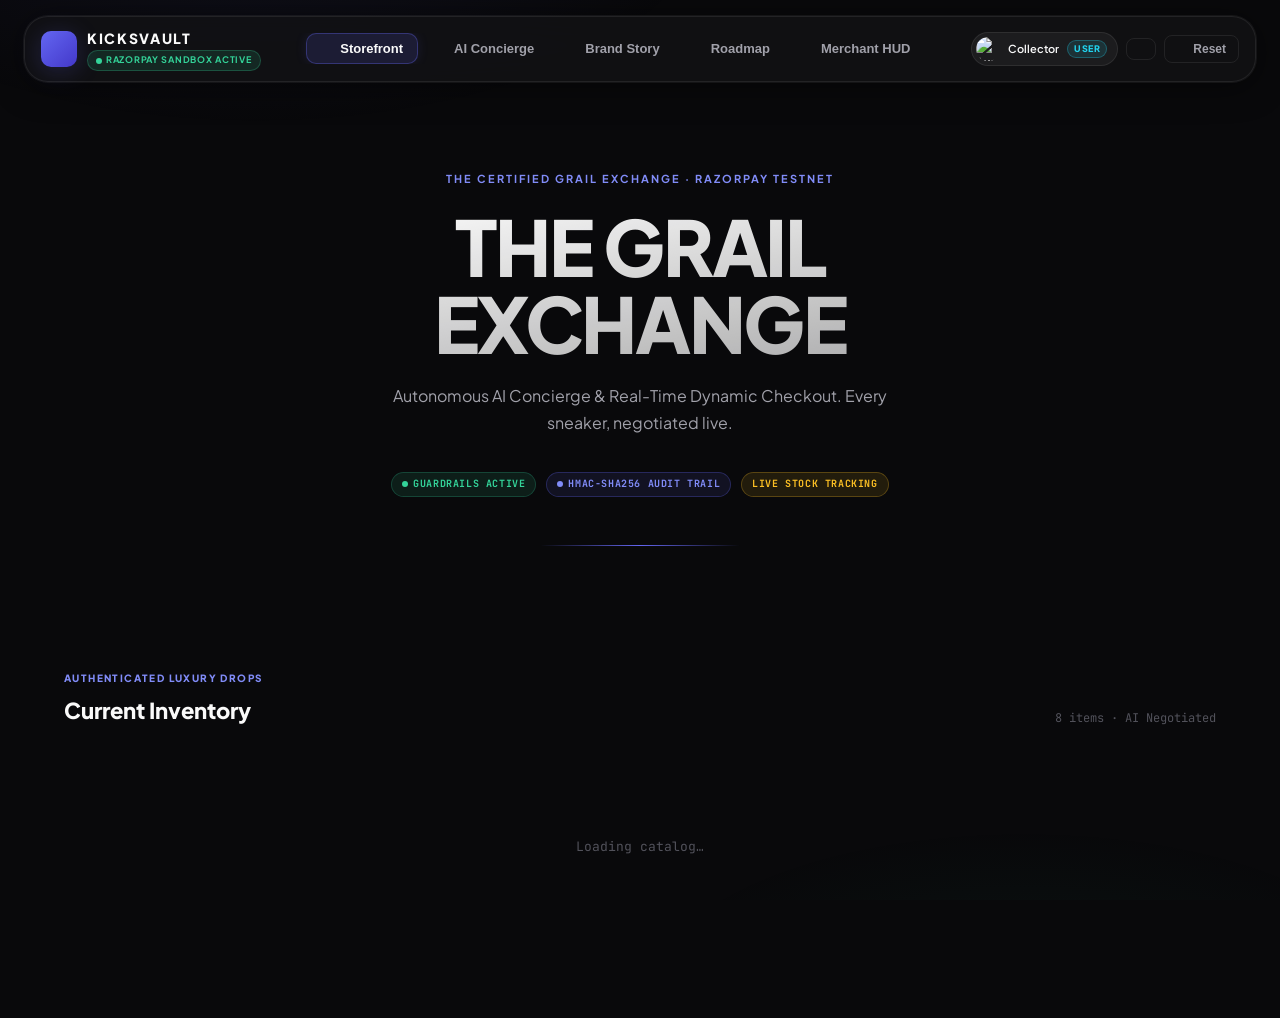
==== static/index.html @ 15c4f82e "feat: add secure pre-checkout phone entry and post-payment verified receipt screen" ====
<!DOCTYPE html>
<html lang="en">
<head>
  <meta charset="UTF-8"/>
  <meta name="viewport" content="width=device-width, initial-scale=1.0"/>
  <title>KicksVault India — AI Agentic Commerce · Razorpay Buildathon</title>
  <meta name="description" content="KicksVault India: Luxury sneaker exchange powered by autonomous AI negotiation and Razorpay payment rails."/>
  <link rel="stylesheet" href="/static/style.css"/>
  <script src="https://cdn.tailwindcss.com"></script>
  <script>
    tailwind.config = {
      theme: { extend: { fontFamily: { sans: ['Plus Jakarta Sans', 'sans-serif'], mono: ['JetBrains Mono', 'monospace'] } } }
    }
  </script>
  <script src="https://accounts.google.com/gsi/client" async defer></script>
  <script src="https://unpkg.com/lucide@latest/dist/umd/lucide.js"></script>
</head>
<body>

<!-- ============================================================
     AUTHENTICATION MODAL / RBAC ROLE SELECTOR
     ============================================================ -->
<div id="auth-modal" class="auth-overlay" style="display:none">
  <div class="auth-card">
    <div style="width:48px;height:48px;border-radius:14px;background:linear-gradient(135deg,var(--indigo),var(--indigo-dim));display:flex;align-items:center;justify-content:center;margin:0 auto 16px;box-shadow:var(--shadow-indigo)">
      <i data-lucide="shield-check" style="width:24px;height:24px;color:#fff"></i>
    </div>
    <h2 style="font-size:20px;font-weight:800;letter-spacing:-0.02em;margin-bottom:6px">Access KicksVault India</h2>
    <p style="font-size:13px;color:var(--text-secondary);line-height:1.5;margin-bottom:24px">Sign in with your Google account or select a 1-click sandbox role to test autonomous commerce.</p>

    <!-- Google Login Button Mock/Container -->
    <div style="margin-bottom:20px">
      <button id="btn-google-signin" class="google-btn">
        <svg width="18" height="18" viewBox="0 0 24 24">
          <path fill="#4285F4" d="M22.56 12.25c0-.78-.07-1.53-.2-2.25H12v4.26h5.92c-.26 1.37-1.04 2.53-2.21 3.31v2.77h3.57c2.08-1.92 3.28-4.74 3.28-8.09z"/>
          <path fill="#34A853" d="M12 23c2.97 0 5.46-.98 7.28-2.66l-3.57-2.77c-.98.66-2.23 1.06-3.71 1.06-2.86 0-5.29-1.93-6.16-4.53H2.18v2.84C3.99 20.53 7.7 23 12 23z"/>
          <path fill="#FBBC05" d="M5.84 14.09c-.22-.66-.35-1.36-.35-2.09s.13-1.43.35-2.09V7.06H2.18C1.43 8.55 1 10.22 1 12s.43 3.45 1.18 4.94l2.85-2.22.81-.63z"/>
          <path fill="#EA4335" d="M12 5.38c1.62 0 3.06.56 4.21 1.64l3.15-3.15C17.45 2.09 14.97 1 12 1 7.7 1 3.99 3.47 2.18 7.06l3.66 2.84c.87-2.6 3.3-4.52 6.16-4.52z"/>
        </svg>
        Continue with Google (One-Tap)
      </button>
    </div>

    <div style="display:flex;align-items:center;gap:10px;margin-bottom:20px">
      <div style="flex:1;height:1px;background:var(--border)"></div>
      <span style="font-size:11px;color:var(--text-muted);font-family:var(--font-mono)">OR 1-CLICK DEMO LOGIN</span>
      <div style="flex:1;height:1px;background:var(--border)"></div>
    </div>

    <!-- 1-Click Role Logins -->
    <div style="display:flex;flex-direction:column;gap:10px;margin-bottom:20px">
      <div class="auth-role-card" id="btn-login-customer">
        <div style="width:36px;height:36px;border-radius:10px;background:rgba(34,211,238,0.12);color:var(--cyan);display:flex;align-items:center;justify-content:center;flex-shrink:0">
          <i data-lucide="user" style="width:18px;height:18px"></i>
        </div>
        <div style="flex:1">
          <div style="font-size:13px;font-weight:700;color:var(--text-primary)">Verified Collector (Customer)</div>
          <div style="font-size:11px;color:var(--text-secondary)">Access Storefront, AI Concierge, and Live Checkout</div>
        </div>
        <span class="role-badge-user">USER</span>
      </div>

      <div class="auth-role-card" id="btn-login-admin">
        <div style="width:36px;height:36px;border-radius:10px;background:rgba(251,191,36,0.12);color:var(--amber);display:flex;align-items:center;justify-content:center;flex-shrink:0">
          <i data-lucide="shield" style="width:18px;height:18px"></i>
        </div>
        <div style="flex:1">
          <div style="font-size:13px;font-weight:700;color:var(--text-primary)">Merchant Admin</div>
          <div style="font-size:11px;color:var(--text-secondary)">Unlock Merchant HUD, Stock Controller & Simulation Deck</div>
        </div>
        <span class="role-badge-admin">ADMIN</span>
      </div>
    </div>

    <button id="btn-close-auth" class="btn-ghost" style="width:100%;justify-content:center;font-size:11px">
      Continue as Guest
    </button>
  </div>
</div>

<!-- ============================================================
     FLOATING GLOBAL NAVIGATION
     ============================================================ -->
<nav id="global-nav">

  <!-- Brand -->
  <div class="nav-brand">
    <div class="brand-icon">
      <i data-lucide="zap" style="width:18px;height:18px;color:#fff"></i>
    </div>
    <div>
      <div class="brand-name">KicksVault</div>
      <div class="razorpay-badge">
        <span class="pulse"></span>
        Razorpay Sandbox Active
      </div>
    </div>
  </div>

  <!-- Nav tabs -->
  <div class="nav-tabs">
    <button class="nav-btn active" data-target="page-storefront" id="tab-storefront">
      <i data-lucide="shopping-bag" style="width:13px;height:13px"></i>
      <span>Storefront</span>
    </button>
    <button class="nav-btn" data-target="page-chat" id="tab-chat">
      <i data-lucide="message-circle" style="width:13px;height:13px"></i>
      <span>AI Concierge</span>
    </button>
    <button class="nav-btn" data-target="page-story" id="tab-story">
      <i data-lucide="book-open" style="width:13px;height:13px"></i>
      <span>Brand Story</span>
    </button>
    <button class="nav-btn" data-target="page-roadmap" id="tab-roadmap">
      <i data-lucide="rocket" style="width:13px;height:13px"></i>
      <span>Roadmap</span>
    </button>
    <button class="nav-btn" data-target="page-merchant" id="tab-merchant">
      <i data-lucide="cpu" style="width:13px;height:13px"></i>
      <span>Merchant HUD</span>
      <span id="tab-merchant-lock" style="display:none;font-size:9px;color:var(--text-muted)">🔒</span>
    </button>
  </div>

  <!-- Right: User Profile & Controls -->
  <div class="nav-right" style="display:flex;align-items:center;gap:8px">
    <!-- User Profile Pill -->
    <div id="user-profile-pill" class="user-profile-pill" style="cursor:pointer" title="Click to switch account/role">
      <img id="user-avatar" src="https://images.unsplash.com/photo-1535713875002-d1d0cf377fde?auto=format&fit=crop&w=200&q=80" alt="Avatar"/>
      <span id="user-display-name">Collector</span>
      <span id="user-role-badge" class="role-badge-user">USER</span>
    </div>

    <button class="btn-ghost btn-sm" id="btn-auth-trigger" style="padding:4px 8px;font-size:11px" title="Switch Account">
      <i data-lucide="log-in" style="width:12px;height:12px"></i>
    </button>

    <button class="btn-reset" id="btn-reset">
      <i data-lucide="refresh-cw" style="width:11px;height:11px"></i>
      Reset
    </button>
  </div>

</nav>


<!-- ============================================================
     PAGE 1 — STOREFRONT
     ============================================================ -->
<section id="page-storefront" class="page active">

  <!-- Hero -->
  <div class="hero">
    <div style="max-width:700px;margin:0 auto">
      <span class="hero-eyebrow">The Certified Grail Exchange · Razorpay Testnet</span>
      <h1 class="hero-title">THE GRAIL<br>EXCHANGE</h1>
      <p class="hero-subtitle">Autonomous AI Concierge & Real-Time Dynamic Checkout. Every sneaker, negotiated live.</p>
      <div style="display:flex;flex-wrap:wrap;gap:10px;justify-content:center;margin-bottom:48px">
        <span class="pill pill-emerald"><span class="pulse"></span> Guardrails Active</span>
        <span class="pill pill-indigo"><span class="pulse"></span> HMAC-SHA256 Audit Trail</span>
        <span class="pill pill-amber">Live Stock Tracking</span>
      </div>
      <div class="hero-gradient-line"></div>
    </div>
  </div>

  <!-- Product Grid -->
  <div style="max-width:1200px;margin:0 auto;padding:0 24px 80px">
    <div style="display:flex;align-items:flex-end;justify-content:space-between;margin-bottom:28px;gap:16px">
      <div>
        <span class="section-label">Authenticated Luxury Drops</span>
        <h2 class="section-title">Current Inventory</h2>
      </div>
      <span style="font-family:var(--font-mono);font-size:12px;color:var(--text-muted)">8 items · AI Negotiated</span>
    </div>
    <div id="product-grid" class="product-grid">
      <!-- Populated by JS -->
      <div style="grid-column:1/-1;text-align:center;padding:80px;color:var(--text-muted);font-family:var(--font-mono);font-size:13px">
        Loading catalog…
      </div>
    </div>
  </div>

</section>


<!-- ============================================================
     PAGE 2 — AI CONCIERGE CHAT
     ============================================================ -->
<section id="page-chat" class="page">
  <div class="chat-layout">

    <!-- Main -->
    <div class="chat-main">

      <!-- Header -->
      <div class="glass chat-header">
        <div class="agent-avatar">
          <i data-lucide="bot" style="width:20px;height:20px"></i>
        </div>
        <div style="flex:1;min-width:0">
          <div style="font-size:14px;font-weight:700">KicksVault AI Concierge</div>
          <div style="font-size:11px;color:var(--emerald);display:flex;align-items:center;gap:5px;margin-top:2px">
            <span class="pulse" style="background:var(--emerald)"></span>
            Online · 3-Stage Negotiation Engine · Pydantic Guardrails
          </div>
        </div>
        <div class="stage-badge" id="stage-badge">Stage: Idle</div>
      </div>

      <!-- Delivery Destination Selector / Geolocation bar -->
      <div class="delivery-location-bar glass" style="margin-bottom:10px;padding:8px 14px;border-radius:10px;display:flex;align-items:center;justify-content:space-between;gap:10px;font-size:12px;border:1px solid rgba(255,255,255,0.08)">
        <div style="display:flex;align-items:center;gap:8px;min-width:0">
          <i data-lucide="map-pin" style="width:14px;height:14px;color:var(--indigo-bright);flex-shrink:0"></i>
          <span style="color:var(--text-muted);font-size:11px">Dispatch Destination:</span>
          <span id="delivery-location-display" style="font-weight:600;color:var(--text-primary);white-space:nowrap;overflow:hidden;text-overflow:ellipsis">India (Standard Courier)</span>
        </div>
        <div style="display:flex;align-items:center;gap:6px;flex-shrink:0">
          <button id="btn-detect-location" class="btn btn-secondary btn-sm" style="padding:4px 10px;font-size:11px;display:flex;align-items:center;gap:4px">
            <i data-lucide="crosshair" style="width:12px;height:12px"></i>
            Detect My Location
          </button>
          <button id="btn-manual-location" class="btn btn-ghost btn-sm" style="padding:4px 8px;font-size:11px">
            Set City
          </button>
        </div>
      </div>

      <!-- Guardrail alert -->
      <div id="guardrail-alert" class="guardrail-alert" style="display:none;margin-bottom:10px">
        <i data-lucide="shield" style="width:14px;height:14px;flex-shrink:0"></i>
        <span id="guardrail-msg">Margin guardrail enforced.</span>
      </div>

      <!-- Messages -->
      <div id="chat-messages" style="flex:1;overflow-y:auto;display:flex;flex-direction:column;gap:10px;padding:4px 2px;margin-bottom:12px">
        <div class="msg-wrap-agent">
          <div class="agent-avatar" style="width:30px;height:30px;border-radius:8px;flex-shrink:0">
            <i data-lucide="bot" style="width:14px;height:14px"></i>
          </div>
          <div class="chat-bubble bubble-agent">
            <strong style="color:var(--indigo-bright)">KicksVault AI</strong>
            <p style="margin-top:4px">Welcome to <strong>KicksVault India</strong> — the certified luxury sneaker exchange.<br><br>I'm your autonomous AI concierge. Inquire about any deadstock sneaker in our vault, negotiate your best price, or share your city for express armored delivery routing.</p>
          </div>
        </div>
      </div>

      <!-- Prompt chips -->
      <div class="chips-wrap">
        <button class="chip" data-prompt="Tell me about the Travis Scott Reverse Mocha PROD_005. How rare is it?">🌵 Travis Scott Reverse Mocha</button>
        <button class="chip" data-prompt="What's the best price for Chicago AJ1 delivered to Mumbai?">👟 Inquire Chicago AJ1</button>
        <button class="chip" data-prompt="Can I get a VIP collector deal on the Air Jordan 4 Military Black?">🖤 AJ4 Military Black</button>
        <button class="chip" data-prompt="Tell me about the New Balance 9060 Rain Cloud.">🌧️ New Balance 9060</button>
        <button class="chip" data-prompt="I'll buy the Yeezy Boost 350 Onyx right now for ₹18,500.">⚡ Buy Yeezy Onyx</button>
      </div>

      <!-- Input -->
      <div class="chat-input-bar">
        <i data-lucide="message-square" style="width:15px;height:15px;color:var(--text-muted);flex-shrink:0"></i>
        <input type="text" id="chat-input" class="chat-input" placeholder="Ask about a sneaker, propose a price, or say 'I'll buy for ₹X now'…" autocomplete="off"/>
        <button id="send-btn" class="send-btn">
          <i data-lucide="send" style="width:15px;height:15px"></i>
        </button>
      </div>

    </div>

    <!-- Sidebar -->
    <div class="chat-sidebar">

      <!-- Checkout card (hidden until deal) -->
      <div id="checkout-panel" style="display:none">
        <div class="checkout-card">
          <img id="checkout-img" src="" alt="Product" class="checkout-img"/>
          <div class="checkout-body">
            <div style="display:flex;align-items:center;gap:6px;margin-bottom:4px">
              <i data-lucide="check-circle" style="width:14px;height:14px;color:var(--emerald)"></i>
              <span style="font-size:12px;font-weight:700;color:var(--emerald)">Deal Confirmed</span>
            </div>
            <div style="font-size:12px;color:var(--text-secondary);margin-bottom:2px" id="checkout-product-name">—</div>
            <div class="price-display" id="checkout-price">₹—</div>
            <div id="checkout-guardrail" class="guardrail-alert" style="display:none;font-size:11px;margin-bottom:12px">
              <i data-lucide="shield" style="width:11px;height:11px"></i>
              <span>Exclusive Collector Reserve — VIP Price Locked</span>
            </div>
            <a id="checkout-link" href="#" class="pay-btn">
              <i data-lucide="zap" style="width:15px;height:15px"></i>
              Pay via Razorpay Sandbox →
            </a>
            <p style="font-size:10px;color:var(--text-muted);text-align:center;margin-top:8px;font-family:var(--font-mono)">Official Razorpay Test Gateway (UPI · Card · Netbanking)</p>
            <div class="sim-row admin-only-ui" id="sim-row-chat" style="display:none">
              <button class="sim-btn sim-success" id="sim-success-chat">✓ Simulate Capture</button>
              <button class="sim-btn sim-failure" id="sim-failure-chat">✗ Simulate Failure</button>
            </div>
          </div>
        </div>
      </div>

      <!-- Mini Telemetry (Admin Only) -->
      <div class="glass admin-only-ui" style="padding:16px;display:none">
        <div style="display:flex;align-items:center;gap:6px;margin-bottom:10px">
          <i data-lucide="activity" style="width:13px;height:13px;color:var(--indigo-bright)"></i>
          <span style="font-size:11px;font-weight:700;color:var(--text-secondary);letter-spacing:0.06em">LIVE TELEMETRY</span>
        </div>
        <div id="mini-telemetry" class="mini-terminal">
          <div class="log-info">[INIT] KicksVault Agentic Commerce v2.0</div>
          <div class="log-info">[INIT] LangGraph 3-Stage Negotiation Engine loaded</div>
          <div class="log-info">[INIT] Pydantic Guardrail Sentinel ACTIVE</div>
        </div>
      </div>

      <!-- ── Simulation Control Deck (Customer) ── -->
      <div class="glass" id="customer-sim-deck" style="padding:18px">
        <!-- Header -->
        <div style="display:flex;align-items:center;justify-content:space-between;margin-bottom:16px">
          <div style="display:flex;align-items:center;gap:8px">
            <i data-lucide="flask-conical" style="width:15px;height:15px;color:var(--amber)"></i>
            <span style="font-size:13px;font-weight:800;color:var(--text-primary);letter-spacing:0.01em">Simulation Control Deck</span>
          </div>
          <span style="font-size:9px;font-family:var(--font-mono);color:var(--text-muted);opacity:0.7">X-Dev-Token Protected</span>
        </div>

        <!-- Row 1: Order ID + Amount -->
        <div style="display:grid;grid-template-columns:1fr 1fr;gap:10px;margin-bottom:10px">
          <div>
            <label style="font-size:9px;font-weight:700;letter-spacing:0.08em;color:var(--text-muted);font-family:var(--font-mono);display:block;margin-bottom:6px">ORDER ID</label>
            <input id="cust-sim-order-id" type="text" value="order_sim_001"
              style="width:100%;background:var(--surface-2);border:1px solid var(--border);border-radius:8px;padding:8px 10px;font-size:12px;font-family:var(--font-mono);color:var(--text-primary);outline:none;box-sizing:border-box"/>
          </div>
          <div>
            <label style="font-size:9px;font-weight:700;letter-spacing:0.08em;color:var(--text-muted);font-family:var(--font-mono);display:block;margin-bottom:6px">AMOUNT (₹ INR)</label>
            <input id="cust-sim-amount" type="number" value="24999"
              style="width:100%;background:var(--surface-2);border:1px solid var(--border);border-radius:8px;padding:8px 10px;font-size:12px;font-family:var(--font-mono);color:var(--text-primary);outline:none;box-sizing:border-box"/>
          </div>
        </div>

        <!-- Row 2: Product + Customer ID -->
        <div style="display:grid;grid-template-columns:1fr 1fr;gap:10px;margin-bottom:14px">
          <div>
            <label style="font-size:9px;font-weight:700;letter-spacing:0.08em;color:var(--text-muted);font-family:var(--font-mono);display:block;margin-bottom:6px">PRODUCT</label>
            <select id="cust-sim-product"
              style="width:100%;background:var(--surface-2);border:1px solid var(--border);border-radius:8px;padding:8px 10px;font-size:12px;color:var(--text-primary);outline:none;box-sizing:border-box;appearance:none;cursor:pointer">
              <option value="PROD_001">PROD_001 — Air Jordan 1 Chicago</option>
              <option value="PROD_002">PROD_002 — Yeezy Boost 350 Onyx</option>
              <option value="PROD_003">PROD_003 — Nike Dunk Low Panda</option>
              <option value="PROD_004">PROD_004 — CreaseGuard Kit</option>
              <option value="PROD_005">PROD_005 — Travis Scott Reverse Mocha</option>
              <option value="PROD_006">PROD_006 — New Balance 9060</option>
              <option value="PROD_007">PROD_007 — AJ4 Military Black</option>
              <option value="PROD_008">PROD_008 — Acrylic Sneaker Crate</option>
            </select>
          </div>
          <div>
            <label style="font-size:9px;font-weight:700;letter-spacing:0.08em;color:var(--text-muted);font-family:var(--font-mono);display:block;margin-bottom:6px">CUSTOMER ID</label>
            <input id="cust-sim-customer-id" type="text" value="cust_simulated"
              style="width:100%;background:var(--surface-2);border:1px solid var(--border);border-radius:8px;padding:8px 10px;font-size:12px;font-family:var(--font-mono);color:var(--text-primary);outline:none;box-sizing:border-box"/>
          </div>
        </div>

        <!-- Buttons -->
        <div style="display:flex;gap:10px">
          <button id="cust-sim-success" style="flex:1;display:flex;align-items:center;justify-content:center;gap:7px;padding:10px 14px;border-radius:10px;border:none;cursor:pointer;font-size:12px;font-weight:700;background:linear-gradient(135deg,#10b981,#059669);color:#fff;transition:opacity 0.2s">
            <i data-lucide="check-circle" style="width:14px;height:14px"></i>
            Simulate Success Capture
          </button>
          <button id="cust-sim-failure" style="flex:1;display:flex;align-items:center;justify-content:center;gap:7px;padding:10px 14px;border-radius:10px;border:1px solid rgba(248,113,113,0.4);cursor:pointer;font-size:12px;font-weight:700;background:rgba(248,113,113,0.08);color:#fca5a5;transition:opacity 0.2s">
            <i data-lucide="x-circle" style="width:14px;height:14px"></i>
            Simulate Timeout Failure
          </button>
        </div>

        <!-- Inline feedback toast -->
        <div id="cust-sim-feedback" style="display:none;margin-top:10px;padding:8px 12px;border-radius:8px;font-size:11px;font-family:var(--font-mono)"></div>
      </div>

      <!-- ── Live Transaction Ledger (Customer) ── -->
      <div class="glass" id="my-orders-panel" style="padding:18px;flex:1">
        <div style="display:flex;align-items:center;justify-content:space-between;margin-bottom:14px">
          <div style="display:flex;align-items:center;gap:8px">
            <i data-lucide="table-2" style="width:14px;height:14px;color:var(--indigo-bright)"></i>
            <span style="font-size:13px;font-weight:800;color:var(--text-primary)">Live Transaction Ledger</span>
          </div>
          <div style="display:flex;align-items:center;gap:6px">
            <span class="pulse" style="background:var(--emerald)"></span>
            <span style="font-size:9px;font-family:var(--font-mono);color:var(--text-muted)">Polling /api/orders every 3s</span>
          </div>
        </div>

        <div style="overflow-x:auto">
          <table style="width:100%;border-collapse:collapse;font-size:11px">
            <thead>
              <tr style="border-bottom:1px solid var(--border)">
                <th style="text-align:left;padding:7px 6px;font-weight:700;font-size:9px;color:var(--text-muted);letter-spacing:0.08em;font-family:var(--font-mono)">ORDER ID</th>
                <th style="text-align:left;padding:7px 6px;font-weight:700;font-size:9px;color:var(--text-muted);letter-spacing:0.08em;font-family:var(--font-mono)">PRODUCT</th>
                <th style="text-align:left;padding:7px 6px;font-weight:700;font-size:9px;color:var(--text-muted);letter-spacing:0.08em;font-family:var(--font-mono)">AMOUNT</th>
                <th style="text-align:left;padding:7px 6px;font-weight:700;font-size:9px;color:var(--text-muted);letter-spacing:0.08em;font-family:var(--font-mono)">STATUS</th>
                <th style="text-align:left;padding:7px 6px;font-weight:700;font-size:9px;color:var(--text-muted);letter-spacing:0.08em;font-family:var(--font-mono)">TIME</th>
              </tr>
            </thead>
            <tbody id="my-orders-tbody">
              <tr>
                <td colspan="5" style="text-align:center;padding:28px 6px;color:var(--text-muted);font-size:11px">
                  <i data-lucide="inbox" style="width:20px;height:20px;display:block;margin:0 auto 8px;opacity:0.3"></i>
                  No transactions yet — negotiate a deal to get started!
                </td>
              </tr>
            </tbody>
          </table>
        </div>
      </div>

    </div>
  </div>
</section>



<!-- ============================================================
     PAGE 3 — BRAND STORY
     ============================================================ -->
<section id="page-story" class="page">
  <div class="story-container">

    <div class="story-hero">
      <span class="story-kicker">Brand Philosophy · Technical Architecture</span>
      <h1 class="story-headline">Why Autonomous Negotiation<br>is the Future of High-Ticket Commerce.</h1>
      <p class="story-lead">High-ticket D2C drops suffer from <strong style="color:#fff">over 70% cart abandonment</strong> — not because buyers aren't interested, but because rigid checkout funnels and the absence of real-time sales consultation kill intent at the moment of decision.</p>
    </div>

    <!-- Stats -->
    <div class="stat-grid">
      <div class="stat-card">
        <span class="stat-val" style="color:var(--red)">70%</span>
        <span class="stat-label">D2C Cart Abandonment</span>
      </div>
      <div class="stat-card">
        <span class="stat-val" style="color:var(--indigo-bright)">3</span>
        <span class="stat-label">Negotiation Stages</span>
      </div>
      <div class="stat-card">
        <span class="stat-val" style="color:var(--emerald)">100%</span>
        <span class="stat-label">Guardrail Coverage</span>
      </div>
      <div class="stat-card">
        <span class="stat-val" style="color:var(--amber)">SHA256</span>
        <span class="stat-label">Webhook Verification</span>
      </div>
    </div>

    <!-- Problem / Solution -->
    <div class="glass" style="padding:32px;margin-bottom:48px">
      <div style="display:grid;grid-template-columns:1fr 1fr;gap:32px">
        <div>
          <div style="display:flex;align-items:center;gap:8px;margin-bottom:12px">
            <span style="width:8px;height:8px;border-radius:50%;background:var(--red);display:inline-block;flex-shrink:0"></span>
            <span style="font-size:11px;font-weight:700;letter-spacing:0.1em;text-transform:uppercase;color:var(--red)">The Problem</span>
          </div>
          <p style="font-size:14px;color:var(--text-secondary);line-height:1.7">Static "Add to Cart" funnels offer no flexibility. High-ticket buyers expect to bargain, ask questions, and feel heard. When that's missing, they leave — and 70% of them don't return.</p>
        </div>
        <div>
          <div style="display:flex;align-items:center;gap:8px;margin-bottom:12px">
            <span style="width:8px;height:8px;border-radius:50%;background:var(--emerald);display:inline-block;flex-shrink:0"></span>
            <span style="font-size:11px;font-weight:700;letter-spacing:0.1em;text-transform:uppercase;color:var(--emerald)">Our Solution</span>
          </div>
          <p style="font-size:14px;color:var(--text-secondary);line-height:1.7">KicksVault pairs a LangGraph conversational AI with Razorpay's instant payment rails — creating a personalised, bargaining-capable experience protected by mathematical floor margins via Pydantic.</p>
        </div>
      </div>
    </div>

    <!-- Timeline -->
    <div style="margin-bottom:16px">
      <span class="section-label">Our Architectural Journey</span>
      <h2 class="section-title" style="margin-bottom:32px">How We Built It</h2>
    </div>

    <div class="timeline">

      <div class="tl-item">
        <div class="tl-line-wrap">
          <div class="tl-dot"><i data-lucide="shield" style="width:16px;height:16px"></i></div>
          <div class="tl-connector"></div>
        </div>
        <div class="tl-content">
          <span class="tl-phase">Phase 01 — Zero-Hallucination Pricing</span>
          <h3 class="tl-title">Pydantic Margin Guardrails</h3>
          <p class="tl-desc">Every price the AI agent negotiates is validated through a <code style="font-family:var(--font-mono);background:rgba(255,255,255,0.06);padding:1px 5px;border-radius:4px">PaymentProposal</code> Pydantic model before any payment link is created. Floor prices are mathematically invariant — no prompt engineering can breach them.</p>
          <div class="tl-code">floor_price ≤ agreed_price ≤ retail_price</div>
          <div style="display:flex;flex-wrap:wrap;gap:6px;margin-top:12px">
            <span class="pill pill-indigo">Pydantic v2</span>
            <span class="pill pill-emerald">Zero-Hallucination</span>
            <span class="pill pill-emerald">Margin Safety</span>
          </div>
        </div>
      </div>

      <div class="tl-item">
        <div class="tl-line-wrap">
          <div class="tl-dot"><i data-lucide="git-branch" style="width:16px;height:16px"></i></div>
          <div class="tl-connector"></div>
        </div>
        <div class="tl-content">
          <span class="tl-phase">Phase 02 — Multi-Turn State Engine</span>
          <h3 class="tl-title">LangGraph State Machine & Razorpay Sandbox Rails</h3>
          <p class="tl-desc">A directed acyclic graph orchestrates the conversation across three sales-psychology stages: Stage 1 opens with craftsmanship & a 4% goodwill discount, Stage 2 counters with the arithmetic retail-floor midpoint, Stage 3 closes only on verified buyer intent — then emits <code style="font-family:var(--font-mono);background:rgba(255,255,255,0.06);padding:1px 5px;border-radius:4px">[ACTION:CREATE_PAYMENT]</code> which triggers Razorpay SDK.</p>
          <div class="tl-code">Stage 1 → Stage 2 → Stage 3 → [ACTION:CREATE_PAYMENT] → Razorpay SDK</div>
          <div style="display:flex;flex-wrap:wrap;gap:6px;margin-top:12px">
            <span class="pill pill-indigo">LangGraph</span>
            <span class="pill pill-indigo">Google Gemini</span>
            <span class="pill pill-emerald">Razorpay SDK</span>
          </div>
        </div>
      </div>

      <div class="tl-item">
        <div class="tl-line-wrap">
          <div class="tl-dot"><i data-lucide="lock" style="width:16px;height:16px"></i></div>
          <div class="tl-connector"></div>
        </div>
        <div class="tl-content">
          <span class="tl-phase">Phase 03 — Cryptographic Settlement</span>
          <h3 class="tl-title">HMAC-SHA256 Signature Verification & Immutable Audit Trail</h3>
          <p class="tl-desc">Every Razorpay webhook is verified with a keyed HMAC-SHA256 signature. Forged or tampered payloads are rejected (HTTP 400) before any order state mutation — creating an immutable, append-only ledger. The computed signature is displayed in the Merchant HUD for real-time transparency.</p>
          <div class="tl-code">HMAC = SHA256(raw_body, RAZORPAY_WEBHOOK_SECRET)</div>
          <div style="display:flex;flex-wrap:wrap;gap:6px;margin-top:12px">
            <span class="pill pill-amber">HMAC-SHA256</span>
            <span class="pill pill-emerald">Immutable Ledger</span>
            <span class="pill pill-indigo">Tamper-Proof</span>
          </div>
        </div>
      </div>

      <div class="tl-item">
        <div class="tl-line-wrap">
          <div class="tl-dot"><i data-lucide="heart-handshake" style="width:16px;height:16px"></i></div>
          <div style="height:0"></div>
        </div>
        <div class="tl-content">
          <span class="tl-phase">Phase 04 — Drop-Off Re-engagement</span>
          <h3 class="tl-title">Autonomous Failure Recovery & Re-engagement</h3>
          <p class="tl-desc">When a <code style="font-family:var(--font-mono);background:rgba(255,255,255,0.06);padding:1px 5px;border-radius:4px">payment_link.failed</code> event is received (e.g. bank timeout, <code style="font-family:var(--font-mono);background:rgba(255,255,255,0.06);padding:1px 5px;border-radius:4px">BAD_REQUEST_PAYMENT_TIMED_OUT</code>), the agent's failure recovery node injects a warm, empathetic message explaining the error and generates a fresh 1-click payment link — retaining the original negotiated price.</p>
          <div class="tl-code">FAILED → Recovery Node → Warm Message → Fresh Payment Link</div>
          <div style="display:flex;flex-wrap:wrap;gap:6px;margin-top:12px">
            <span class="pill pill-amber">Failure Recovery</span>
            <span class="pill pill-emerald">Auto Re-engagement</span>
            <span class="pill pill-indigo">Session-Aware</span>
          </div>
        </div>
      </div>

    </div>
  </div>
</section>


<!-- ============================================================
     PAGE 4 — ROADMAP
     ============================================================ -->
<section id="page-roadmap" class="page">
  <div class="roadmap-container">

    <div style="text-align:center;padding:60px 0 56px">
      <span class="section-label">What's Coming Next</span>
      <h1 class="hero-title" style="font-size:clamp(36px,5vw,64px);margin-bottom:16px">Future Vision &<br>Scaling Roadmap</h1>
      <p style="font-size:16px;color:var(--text-secondary);max-width:520px;margin:0 auto">From machine-to-machine transactions to Indic voice negotiations — the next frontier of agentic commerce.</p>
    </div>

    <div class="roadmap-grid">

      <div class="roadmap-card" style="--accent-glow:rgba(99,102,241,0.1)">
        <div class="roadmap-icon" style="background:rgba(99,102,241,0.12);border:1px solid rgba(99,102,241,0.25)">
          <i data-lucide="network" style="width:24px;height:24px;color:var(--indigo-bright)"></i>
        </div>
        <span class="roadmap-phase" style="color:var(--indigo-bright)">Phase 01 · Machine Commerce</span>
        <h3 class="roadmap-title" style="color:var(--text-primary)">Agent-to-Agent (A2A) Commerce Protocol</h3>
        <p class="roadmap-desc">External AI agents transact directly via <code style="font-family:var(--font-mono);font-size:11px;background:rgba(255,255,255,0.06);padding:1px 5px;border-radius:3px">POST /api/agent/transact</code> — NPCI UAP / AP2-ready schema with optional <code style="font-family:var(--font-mono);font-size:11px;background:rgba(255,255,255,0.06);padding:1px 5px;border-radius:3px">X-Agent-Auth</code> header authentication. Fully machine-readable OpenAPI schema.</p>
        <div style="display:flex;flex-wrap:wrap;gap:6px;margin-top:18px">
          <span class="pill pill-indigo">OpenAPI</span>
          <span class="pill pill-indigo">NPCI UAP Ready</span>
          <span class="pill pill-indigo">M2M Commerce</span>
        </div>
      </div>

      <div class="roadmap-card" style="--accent-glow:rgba(52,211,153,0.08)">
        <div class="roadmap-icon" style="background:rgba(52,211,153,0.10);border:1px solid rgba(52,211,153,0.22)">
          <i data-lucide="mic" style="width:24px;height:24px;color:var(--emerald)"></i>
        </div>
        <span class="roadmap-phase" style="color:var(--emerald)">Phase 02 · Voice Commerce</span>
        <h3 class="roadmap-title" style="color:var(--text-primary)">Multilingual Indic Voice Commerce</h3>
        <p class="roadmap-desc">Real-time speech-to-text negotiation in Hinglish, Hindi, Tamil, and Telugu. Buyers speak their offer in their native language; the AI responds in kind — expanding reach to 500M+ vernacular internet users across India.</p>
        <div style="display:flex;flex-wrap:wrap;gap:6px;margin-top:18px">
          <span class="pill pill-emerald">Hindi</span>
          <span class="pill pill-emerald">Hinglish</span>
          <span class="pill pill-emerald">Tamil</span>
          <span class="pill pill-emerald">Telugu</span>
        </div>
      </div>

      <div class="roadmap-card" style="--accent-glow:rgba(251,191,36,0.08)">
        <div class="roadmap-icon" style="background:rgba(251,191,36,0.10);border:1px solid rgba(251,191,36,0.22)">
          <i data-lucide="package" style="width:24px;height:24px;color:var(--amber)"></i>
        </div>
        <span class="roadmap-phase" style="color:var(--amber)">Phase 03 · Bundle Intelligence</span>
        <h3 class="roadmap-title" style="color:var(--text-primary)">Dynamic Margin-Optimised Multi-Item Bundles</h3>
        <p class="roadmap-desc">An autonomous engine that detects upsell opportunities mid-negotiation and proposes margin-optimised bundles (e.g., Jordan 1 + CreaseGuard Kit) — increasing average order value by up to 35% while staying above combined floor prices.</p>
        <div style="display:flex;flex-wrap:wrap;gap:6px;margin-top:18px">
          <span class="pill pill-amber">Bundle Engine</span>
          <span class="pill pill-amber">↑ AOV</span>
          <span class="pill pill-amber">Cross-Sell AI</span>
        </div>
      </div>

      <div class="roadmap-card" style="--accent-glow:rgba(34,211,238,0.07)">
        <div class="roadmap-icon" style="background:rgba(34,211,238,0.10);border:1px solid rgba(34,211,238,0.22)">
          <i data-lucide="smartphone" style="width:24px;height:24px;color:var(--cyan)"></i>
        </div>
        <span class="roadmap-phase" style="color:var(--cyan)">Phase 04 · Native Checkout</span>
        <h3 class="roadmap-title" style="color:var(--text-primary)">In-Chat Native Razorpay Modal</h3>
        <p class="roadmap-desc">Native <code style="font-family:var(--font-mono);font-size:11px;background:rgba(255,255,255,0.06);padding:1px 5px;border-radius:3px">Razorpay.js</code> UPI intent checkout embedded directly inside the chat window — zero-redirect payment in under 3 taps, with live transaction status streamed back to the agent via webhooks for instant confirmation.</p>
        <div style="display:flex;flex-wrap:wrap;gap:6px;margin-top:18px">
          <span class="pill pill-cyan">Razorpay.js</span>
          <span class="pill pill-cyan">UPI Intent</span>
          <span class="pill pill-cyan">Zero Redirect</span>
        </div>
      </div>

    </div>
  </div>
</section>


<!-- ============================================================
     PAGE 5 — MERCHANT HUD
     ============================================================ -->
<section id="page-merchant" class="page">
  <div class="hud-container">

    <div style="margin-bottom:24px">
      <span class="section-label">Operations Dashboard</span>
      <h1 class="section-title" style="font-size:24px">Merchant Telemetry HUD</h1>
      <p style="font-size:13px;color:var(--text-muted);margin-top:4px;font-family:var(--font-mono)">Real-time ledger · HMAC audit trail · Simulation control</p>
    </div>

    <div class="hud-grid">

      <!-- Left column -->
      <div style="display:flex;flex-direction:column;gap:18px">

        <!-- Sentinel -->
        <div>
          <p style="font-size:10px;font-weight:700;letter-spacing:0.1em;text-transform:uppercase;color:var(--text-muted);margin-bottom:8px">Guardrail Sentinel Monitor</p>
          <div id="sentinel" class="sentinel sentinel-idle">◎ &nbsp; IDLE — Awaiting Negotiation Activity</div>
        </div>

        <!-- Inventory & Stock Management -->
        <div class="glass" style="padding:20px">
          <div style="display:flex;align-items:center;justify-content:space-between;margin-bottom:14px">
            <div style="display:flex;align-items:center;gap:6px">
              <i data-lucide="boxes" style="width:14px;height:14px;color:var(--emerald)"></i>
              <span style="font-size:13px;font-weight:700">Live Inventory & Stock Manager</span>
            </div>
            <button id="btn-toggle-add-product" class="btn btn-secondary btn-sm" style="font-size:11px;padding:4px 10px;display:flex;align-items:center;gap:4px">
              <i data-lucide="plus" style="width:12px;height:12px"></i>
              Add New Product Drop
            </button>
          </div>

          <!-- Add Product Collapsible Form -->
          <div id="add-product-panel" style="display:none;background:rgba(255,255,255,0.03);border:1px solid rgba(255,255,255,0.08);border-radius:12px;padding:16px;margin-bottom:16px">
            <div style="font-size:12px;font-weight:700;margin-bottom:12px;color:var(--indigo-bright)">📦 Deploy New Vault Drop</div>
            <form id="form-add-product" style="display:grid;grid-template-columns:1fr 1fr;gap:10px">
              <div>
                <label class="sim-label">Product ID</label>
                <input type="text" id="new-prod-id" class="sim-input" placeholder="e.g. PROD_009" required/>
              </div>
              <div>
                <label class="sim-label">Product Title / Sneaker Name</label>
                <input type="text" id="new-prod-name" class="sim-input" placeholder="e.g. Off-White x Nike Air Jordan 1 'UNC'" required/>
              </div>
              <div>
                <label class="sim-label">Retail Value (₹ INR)</label>
                <input type="number" id="new-prod-retail" class="sim-input" placeholder="125000" required/>
              </div>
              <div>
                <label class="sim-label">Floor Reserve (₹ INR - Secret)</label>
                <input type="number" id="new-prod-floor" class="sim-input" placeholder="110000" required/>
              </div>
              <div>
                <label class="sim-label">Initial Stock Count</label>
                <input type="number" id="new-prod-stock" class="sim-input" value="2" min="0" required/>
              </div>
              <div>
                <label class="sim-label">Badge / Status</label>
                <input type="text" id="new-prod-badge" class="sim-input" value="Grail Tier" placeholder="e.g. Grail Tier"/>
              </div>
              <div style="grid-column:1/-1">
                <label class="sim-label">Image URL</label>
                <input type="url" id="new-prod-image" class="sim-input" placeholder="https://images.unsplash.com/photo-..." value="https://images.unsplash.com/photo-1552346154-21d32810aba3?auto=format&fit=crop&w=800&q=80"/>
              </div>
              <div style="grid-column:1/-1">
                <label class="sim-label">Product Description</label>
                <input type="text" id="new-prod-desc" class="sim-input" placeholder="Authentic deadstock with tamper-evident NFC tags." required/>
              </div>
              <div style="grid-column:1/-1;display:flex;gap:8px;margin-top:6px">
                <button type="submit" class="btn btn-primary btn-sm" style="padding:7px 16px;font-size:11px">
                  <i data-lucide="check" style="width:12px;height:12px"></i>
                  Deploy Drop to Catalog
                </button>
                <button type="button" id="btn-cancel-add-prod" class="btn btn-ghost btn-sm" style="font-size:11px">
                  Cancel
                </button>
              </div>
            </form>
          </div>

          <!-- Stock Editor Table -->
          <div style="overflow-x:auto">
            <table class="orders-table">
              <thead>
                <tr>
                  <th>Product</th>
                  <th>Retail Price</th>
                  <th>Stock Count</th>
                  <th>Actions</th>
                </tr>
              </thead>
              <tbody id="inventory-tbody">
                <!-- Populated by JS -->
              </tbody>
            </table>
          </div>
        </div>

        <!-- Simulation controls -->
        <div class="sim-control">
          <div style="display:flex;align-items:center;gap:6px;margin-bottom:16px">
            <i data-lucide="flask-conical" style="width:14px;height:14px;color:var(--amber)"></i>
            <span style="font-size:13px;font-weight:700">Simulation Control Deck</span>
            <span style="font-size:10px;font-family:var(--font-mono);color:var(--text-muted);margin-left:auto">X-Dev-Token Protected</span>
          </div>
          <div style="display:grid;grid-template-columns:1fr 1fr;gap:12px;margin-bottom:14px">
            <div>
              <label class="sim-label">Order ID</label>
              <input type="text" id="sim-order-id" class="sim-input" placeholder="order_sim_001"/>
            </div>
            <div>
              <label class="sim-label">Amount (₹ INR)</label>
              <input type="number" id="sim-amount" class="sim-input" value="24999" placeholder="24999"/>
            </div>
            <div>
              <label class="sim-label">Product</label>
              <select id="sim-product-id" class="sim-input">
                <option value="PROD_001">PROD_001 — Air Jordan 1 Chicago</option>
                <option value="PROD_002">PROD_002 — Yeezy Boost 350 Onyx</option>
                <option value="PROD_003">PROD_003 — Nike Dunk Low Panda</option>
                <option value="PROD_004">PROD_004 — CreaseGuard Kit</option>
                <option value="PROD_005">PROD_005 — Travis Scott Reverse Mocha</option>
                <option value="PROD_006">PROD_006 — New Balance 9060</option>
                <option value="PROD_007">PROD_007 — Air Jordan 4 Military Black</option>
                <option value="PROD_008">PROD_008 — Wooden Sneaker Crate</option>
              </select>
            </div>
            <div>
              <label class="sim-label">Customer ID</label>
              <input type="text" id="sim-customer-id" class="sim-input" value="cust_simulated"/>
            </div>
          </div>
          <div style="display:flex;flex-wrap:wrap;gap:10px">
            <button id="sim-success-hud" class="btn-hud-success">
              <i data-lucide="check-circle" style="width:13px;height:13px"></i>
              Simulate Success Capture
            </button>
            <button id="sim-failure-hud" class="btn-hud-failure">
              <i data-lucide="x-circle" style="width:13px;height:13px"></i>
              Simulate Timeout Failure
            </button>
          </div>
        </div>

        <!-- Orders ledger -->
        <div class="glass" style="padding:20px">
          <div style="display:flex;align-items:center;justify-content:space-between;margin-bottom:14px">
            <div style="display:flex;align-items:center;gap:6px">
              <i data-lucide="table" style="width:13px;height:13px;color:var(--indigo-bright)"></i>
              <span style="font-size:13px;font-weight:700">Live Transaction Ledger</span>
            </div>
            <div style="display:flex;align-items:center;gap:5px">
              <span class="pulse" style="background:var(--emerald)"></span>
              <span style="font-size:10px;font-family:var(--font-mono);color:var(--text-muted)">Polling /api/orders every 3s</span>
            </div>
          </div>
          <div style="overflow-x:auto">
            <table class="orders-table">
              <thead>
                <tr>
                  <th>Order ID</th>
                  <th>Product</th>
                  <th>Amount</th>
                  <th>Status</th>
                  <th>Time</th>
                </tr>
              </thead>
              <tbody id="orders-tbody">
                <tr>
                  <td colspan="5" style="text-align:center;padding:40px;color:var(--text-muted)">No transactions yet — run a simulation or complete a negotiation.</td>
                </tr>
              </tbody>
            </table>
          </div>
        </div>

      </div>

      <!-- Right: Webhook Terminal -->
      <div class="glass" style="padding:18px;display:flex;flex-direction:column;gap:12px">
        <div style="display:flex;align-items:center;gap:6px">
          <i data-lucide="terminal" style="width:13px;height:13px;color:var(--cyan)"></i>
          <span style="font-size:13px;font-weight:700">Cryptographic Webhook Terminal</span>
        </div>
        <div style="display:flex;align-items:center;gap:6px">
          <span class="pulse" style="background:var(--emerald)"></span>
          <span style="font-size:9px;font-family:var(--font-mono);color:var(--text-muted);letter-spacing:0.08em">HMAC-SHA256 VERIFICATION · ACTIVE</span>
        </div>
        <div id="webhook-terminal" class="webhook-terminal" style="flex:1;max-height:none">
          <div class="log-info">[INIT] Webhook audit terminal started</div>
          <div class="log-info">[INIT] HMAC-SHA256 signature verification: ENABLED</div>
          <div class="log-info">[INIT] Listening on POST /api/webhook/razorpay</div>
          <div class="log-dim">─────────────────────────────────────</div>
        </div>
        <button id="btn-clear-log" class="btn-ghost" style="align-self:flex-start">
          <i data-lucide="trash-2" style="width:11px;height:11px"></i>
          Clear Log
        </button>
      </div>

    </div>
  </div>
</section>

<!-- ============================================================
     PRE-CHECKOUT PHONE COLLECTION MODAL
     ============================================================ -->
<div id="phone-collect-modal" class="auth-overlay" style="display:none">
  <div class="auth-card" style="max-width:420px;text-align:left">

    <!-- Header -->
    <div style="display:flex;align-items:center;gap:12px;margin-bottom:20px">
      <div style="width:44px;height:44px;border-radius:12px;background:linear-gradient(135deg,#1a3a6e,#0c2340);border:1px solid #1e4080;display:flex;align-items:center;justify-content:center;flex-shrink:0">
        <i data-lucide="zap" style="width:20px;height:20px;color:#3395ff"></i>
      </div>
      <div>
        <div style="font-size:15px;font-weight:800;color:#fff">Razorpay Secure Checkout</div>
        <div style="font-size:11px;color:var(--emerald);font-family:var(--font-mono)">● Test Mode Active</div>
      </div>
    </div>

    <!-- Order summary strip -->
    <div id="phone-modal-summary" style="background:rgba(255,255,255,0.04);border:1px solid var(--border);border-radius:10px;padding:12px;margin-bottom:18px;display:flex;align-items:center;gap:10px">
      <img id="phone-modal-img" src="" alt="Product" style="width:44px;height:44px;border-radius:8px;object-fit:cover;border:1px solid rgba(255,255,255,0.1);flex-shrink:0"/>
      <div style="flex:1;min-width:0">
        <div id="phone-modal-product" style="font-size:12px;font-weight:700;color:var(--text-primary);white-space:nowrap;overflow:hidden;text-overflow:ellipsis">—</div>
        <div id="phone-modal-order" style="font-size:10px;font-family:var(--font-mono);color:var(--text-muted);margin-top:2px">—</div>
      </div>
      <div style="text-align:right;flex-shrink:0">
        <div style="font-size:10px;color:var(--text-muted)">AGREED PRICE</div>
        <div id="phone-modal-amount" style="font-size:16px;font-weight:900;color:var(--emerald)">₹—</div>
      </div>
    </div>

    <!-- Name field -->
    <div style="margin-bottom:12px">
      <label style="font-size:10px;font-weight:700;letter-spacing:0.06em;color:var(--text-muted);font-family:var(--font-mono);display:block;margin-bottom:6px">FULL NAME</label>
      <input id="checkout-name" type="text" placeholder="Arjun Sharma"
        style="width:100%;background:var(--surface-2);border:1px solid var(--border);border-radius:10px;padding:10px 14px;font-size:13px;color:var(--text-primary);outline:none;box-sizing:border-box;transition:border-color 0.2s"
        onfocus="this.style.borderColor='var(--indigo-bright)'" onblur="this.style.borderColor='var(--border)'"/>
    </div>

    <!-- Email field -->
    <div style="margin-bottom:12px">
      <label style="font-size:10px;font-weight:700;letter-spacing:0.06em;color:var(--text-muted);font-family:var(--font-mono);display:block;margin-bottom:6px">EMAIL ADDRESS</label>
      <input id="checkout-email" type="email" placeholder="arjun@example.com"
        style="width:100%;background:var(--surface-2);border:1px solid var(--border);border-radius:10px;padding:10px 14px;font-size:13px;color:var(--text-primary);outline:none;box-sizing:border-box;transition:border-color 0.2s"
        onfocus="this.style.borderColor='var(--indigo-bright)'" onblur="this.style.borderColor='var(--border)'"/>
    </div>

    <!-- Phone field -->
    <div style="margin-bottom:18px">
      <label style="font-size:10px;font-weight:700;letter-spacing:0.06em;color:var(--text-muted);font-family:var(--font-mono);display:block;margin-bottom:6px">MOBILE NUMBER</label>
      <div style="display:flex;gap:8px">
        <div style="background:var(--surface-2);border:1px solid var(--border);border-radius:10px;padding:10px 14px;font-size:13px;color:var(--text-muted);font-weight:600;flex-shrink:0">🇮🇳 +91</div>
        <input id="checkout-phone" type="tel" placeholder="9876543210" maxlength="10"
          style="flex:1;background:var(--surface-2);border:1px solid var(--border);border-radius:10px;padding:10px 14px;font-size:13px;font-family:var(--font-mono);color:var(--text-primary);outline:none;box-sizing:border-box;transition:border-color 0.2s;letter-spacing:0.05em"
          onfocus="this.style.borderColor='var(--indigo-bright)'" onblur="this.style.borderColor='var(--border)'"/>
      </div>
      <div style="font-size:10px;color:var(--text-muted);margin-top:5px">Used to prefill Razorpay — no calls or SMS.</div>
    </div>

    <!-- Error message -->
    <div id="phone-modal-error" style="display:none;padding:8px 12px;border-radius:8px;background:rgba(248,113,113,0.1);border:1px solid rgba(248,113,113,0.3);color:#fca5a5;font-size:11px;margin-bottom:12px"></div>

    <!-- Actions -->
    <button id="btn-proceed-razorpay" style="width:100%;display:flex;align-items:center;justify-content:center;gap:8px;padding:13px;border-radius:12px;border:none;cursor:pointer;font-size:13px;font-weight:800;background:linear-gradient(135deg,#3395ff,#1a7ee0);color:#fff;letter-spacing:0.01em;box-shadow:0 4px 20px rgba(51,149,255,0.3);transition:opacity 0.2s">
      <i data-lucide="zap" style="width:15px;height:15px"></i>
      Open Razorpay Checkout →
    </button>
    <button id="btn-cancel-phone-modal" style="width:100%;margin-top:8px;padding:10px;border-radius:10px;border:1px solid var(--border);background:transparent;color:var(--text-muted);font-size:11px;cursor:pointer">Cancel</button>
  </div>
</div>

<!-- ============================================================
     PAYMENT SUCCESS SCREEN (full-page overlay)
     ============================================================ -->
<div id="payment-success-screen" style="display:none;position:fixed;inset:0;z-index:9999;background:var(--surface-1);overflow-y:auto">
  <div style="min-height:100vh;display:flex;align-items:center;justify-content:center;padding:32px 16px">
    <div style="max-width:520px;width:100%;text-align:center">

      <!-- Animated checkmark -->
      <div style="width:80px;height:80px;border-radius:50%;background:linear-gradient(135deg,rgba(16,185,129,0.2),rgba(16,185,129,0.05));border:2px solid rgba(16,185,129,0.4);display:flex;align-items:center;justify-content:center;margin:0 auto 24px;animation:pulseGlow 2s ease-in-out infinite">
        <i data-lucide="check-circle" style="width:36px;height:36px;color:var(--emerald)"></i>
      </div>

      <h1 style="font-size:28px;font-weight:900;letter-spacing:-0.03em;color:var(--text-primary);margin-bottom:8px">Payment Confirmed! 🎉</h1>
      <p style="font-size:14px;color:var(--text-secondary);margin-bottom:32px;line-height:1.6">Your transaction was successfully verified on Razorpay testnet.<br>Your order is confirmed and queued for dispatch.</p>

      <!-- Order Details Card -->
      <div style="background:var(--surface-2);border:1px solid var(--border);border-radius:16px;padding:24px;margin-bottom:24px;text-align:left">
        <div style="font-size:11px;font-weight:700;letter-spacing:0.08em;color:var(--text-muted);font-family:var(--font-mono);margin-bottom:16px">ORDER RECEIPT</div>

        <div style="display:flex;align-items:center;gap:14px;margin-bottom:20px;padding-bottom:20px;border-bottom:1px solid var(--border)">
          <img id="success-product-img" src="" alt="Product" style="width:60px;height:60px;border-radius:10px;object-fit:cover;border:1px solid rgba(255,255,255,0.1);flex-shrink:0"/>
          <div>
            <div id="success-product-name" style="font-size:14px;font-weight:700;color:var(--text-primary)">—</div>
            <div style="font-size:11px;color:var(--text-muted);margin-top:2px">KicksVault Certified · NFC Authenticated</div>
          </div>
          <div style="margin-left:auto;text-align:right;flex-shrink:0">
            <div style="font-size:10px;color:var(--text-muted)">PAID</div>
            <div id="success-amount" style="font-size:20px;font-weight:900;color:var(--emerald)">₹—</div>
          </div>
        </div>

        <div style="display:grid;grid-template-columns:1fr 1fr;gap:12px">
          <div style="background:rgba(255,255,255,0.03);border-radius:10px;padding:12px">
            <div style="font-size:9px;font-weight:700;letter-spacing:0.08em;color:var(--text-muted);font-family:var(--font-mono);margin-bottom:4px">ORDER ID</div>
            <div id="success-order-id" style="font-size:11px;font-family:var(--font-mono);color:var(--indigo-bright);word-break:break-all">—</div>
          </div>
          <div style="background:rgba(255,255,255,0.03);border-radius:10px;padding:12px">
            <div style="font-size:9px;font-weight:700;letter-spacing:0.08em;color:var(--text-muted);font-family:var(--font-mono);margin-bottom:4px">PAYMENT ID</div>
            <div id="success-payment-id" style="font-size:11px;font-family:var(--font-mono);color:var(--indigo-bright);word-break:break-all">—</div>
          </div>
          <div style="background:rgba(255,255,255,0.03);border-radius:10px;padding:12px">
            <div style="font-size:9px;font-weight:700;letter-spacing:0.08em;color:var(--text-muted);font-family:var(--font-mono);margin-bottom:4px">STATUS</div>
            <div style="display:flex;align-items:center;gap:5px">
              <span style="width:7px;height:7px;border-radius:50%;background:var(--emerald)"></span>
              <span style="font-size:11px;font-weight:800;color:var(--emerald)">PAID · VERIFIED</span>
            </div>
          </div>
          <div style="background:rgba(255,255,255,0.03);border-radius:10px;padding:12px">
            <div style="font-size:9px;font-weight:700;letter-spacing:0.08em;color:var(--text-muted);font-family:var(--font-mono);margin-bottom:4px">DELIVERY TO</div>
            <div id="success-delivery" style="font-size:11px;color:var(--text-secondary)">—</div>
          </div>
        </div>

        <!-- HMAC verification chip -->
        <div style="margin-top:14px;padding:10px 14px;background:rgba(16,185,129,0.06);border:1px solid rgba(16,185,129,0.2);border-radius:10px;display:flex;align-items:center;gap:8px">
          <i data-lucide="shield-check" style="width:14px;height:14px;color:var(--emerald);flex-shrink:0"></i>
          <div>
            <div style="font-size:9px;font-weight:700;letter-spacing:0.08em;color:var(--emerald);font-family:var(--font-mono)">HMAC-SHA256 SIGNATURE VERIFIED</div>
            <div id="success-hmac" style="font-size:10px;font-family:var(--font-mono);color:var(--text-muted);margin-top:2px;word-break:break-all">—</div>
          </div>
        </div>
      </div>

      <!-- Return button -->
      <button id="btn-back-to-app" style="display:flex;align-items:center;justify-content:center;gap:8px;padding:13px 32px;border-radius:12px;border:none;cursor:pointer;font-size:13px;font-weight:800;background:linear-gradient(135deg,var(--indigo),var(--indigo-dim));color:#fff;margin:0 auto;box-shadow:var(--shadow-indigo);transition:opacity 0.2s">
        <i data-lucide="arrow-left" style="width:15px;height:15px"></i>
        Back to KicksVault
      </button>
    </div>
  </div>
</div>

<script src="https://checkout.razorpay.com/v1/checkout.js"></script>
<script src="/static/app.js"></script>
</body>
</html>
---- static/style.css ----
/* ============================================================
   KicksVault India — Luxury Fintech SPA
   Plus Jakarta Sans · JetBrains Mono · Obsidian Dark
   ============================================================ */

@import url('https://fonts.googleapis.com/css2?family=Plus+Jakarta+Sans:wght@300;400;500;600;700;800;900&family=JetBrains+Mono:wght@400;500;700&display=swap');

/* ---------- Design Tokens ---------- */
:root {
  --obsidian:       #09090b;
  --surface:        #121215;
  --surface-hover:  #1a1a1f;
  --surface-bright: #1e1e24;
  --border:         rgba(255,255,255,0.08);
  --border-bright:  rgba(255,255,255,0.14);

  --indigo:         #6366f1;
  --indigo-bright:  #818cf8;
  --indigo-dim:     #4338ca;
  --indigo-glow:    rgba(99,102,241,0.25);
  --indigo-subtle:  rgba(99,102,241,0.10);

  --emerald:        #34d399;
  --emerald-glow:   rgba(52,211,153,0.22);
  --amber:          #fbbf24;
  --amber-glow:     rgba(251,191,36,0.22);
  --red:            #f87171;
  --cyan:           #22d3ee;

  --text-primary:   #fafafa;
  --text-secondary: #a1a1aa;
  --text-muted:     #52525b;

  --font-ui:    'Plus Jakarta Sans', system-ui, sans-serif;
  --font-mono:  'JetBrains Mono', 'Courier New', monospace;

  --r-sm: 8px;
  --r-md: 12px;
  --r-lg: 18px;
  --r-xl: 24px;
  --r-2xl:32px;

  --shadow-indigo: 0 4px 24px rgba(99,102,241,0.22), 0 1px 0 rgba(99,102,241,0.15) inset;
  --shadow-emerald:0 4px 24px rgba(52,211,153,0.2);
  --shadow-card:   0 0 0 1px rgba(255,255,255,0.06), 0 4px 32px rgba(0,0,0,0.5);
}

/* ---------- Base ---------- */
*,*::before,*::after{box-sizing:border-box;margin:0;padding:0}
html{font-size:16px;scroll-behavior:smooth}
body{
  font-family:var(--font-ui);
  background:var(--obsidian);
  color:var(--text-primary);
  min-height:100vh;
  line-height:1.65;
  -webkit-font-smoothing:antialiased;
  overflow-x:hidden;
}

/* ---------- Scrollbar ---------- */
::-webkit-scrollbar{width:5px;height:5px}
::-webkit-scrollbar-track{background:transparent}
::-webkit-scrollbar-thumb{background:rgba(255,255,255,0.1);border-radius:3px}
::-webkit-scrollbar-thumb:hover{background:rgba(255,255,255,0.18)}

/* ---------- Ambient Background Glow ---------- */
body::before{
  content:'';
  position:fixed;
  inset:0;
  background:
    radial-gradient(ellipse 60% 40% at 20% -10%, rgba(99,102,241,0.08) 0%, transparent 60%),
    radial-gradient(ellipse 50% 30% at 80% 110%, rgba(52,211,153,0.05) 0%, transparent 60%);
  pointer-events:none;
  z-index:0;
}
body>*{position:relative;z-index:1}

/* ---------- Global Nav ---------- */
#global-nav{
  position:fixed;
  top:16px;
  left:50%;
  transform:translateX(-50%);
  z-index:1000;
  width:calc(100% - 48px);
  max-width:1280px;
  background:rgba(18,18,21,0.85);
  backdrop-filter:blur(20px) saturate(160%);
  -webkit-backdrop-filter:blur(20px) saturate(160%);
  border:1px solid var(--border);
  border-radius:var(--r-xl);
  box-shadow:var(--shadow-card);
  padding:10px 16px;
  display:flex;
  align-items:center;
  gap:12px;
}

/* Brand */
.nav-brand{
  display:flex;
  align-items:center;
  gap:10px;
  flex-shrink:0;
}
.brand-icon{
  width:36px;height:36px;
  border-radius:10px;
  background:linear-gradient(135deg,var(--indigo),var(--indigo-dim));
  display:flex;align-items:center;justify-content:center;
  box-shadow:var(--shadow-indigo);
  flex-shrink:0;
}
.brand-name{
  font-size:14px;font-weight:800;letter-spacing:0.12em;
  text-transform:uppercase;color:var(--text-primary);
}
.razorpay-badge{
  font-size:9px;font-weight:700;letter-spacing:0.08em;
  text-transform:uppercase;
  background:rgba(52,211,153,0.12);
  color:var(--emerald);
  border:1px solid rgba(52,211,153,0.25);
  border-radius:99px;
  padding:2px 8px;
  display:flex;align-items:center;gap:4px;
}

/* Nav tabs */
.nav-tabs{
  display:flex;align-items:center;gap:2px;
  flex:1;justify-content:center;
  overflow-x:auto;scrollbar-width:none;
}
.nav-tabs::-webkit-scrollbar{display:none}

.nav-btn{
  display:inline-flex;align-items:center;gap:6px;
  padding:7px 14px;
  border-radius:10px;
  font-size:13px;font-weight:600;
  color:var(--text-secondary);
  cursor:pointer;
  border:1px solid transparent;
  background:transparent;
  transition:all 0.2s ease;
  white-space:nowrap;
  user-select:none;
}
.nav-btn:hover{color:var(--text-primary);background:rgba(255,255,255,0.05)}
.nav-btn.active{
  color:var(--text-primary);
  background:rgba(99,102,241,0.15);
  border-color:rgba(99,102,241,0.35);
  box-shadow:0 0 12px rgba(99,102,241,0.12);
}

/* Nav right */
.nav-right{display:flex;align-items:center;gap:8px;flex-shrink:0}
.live-clock{
  font-family:var(--font-mono);font-size:11px;
  color:var(--text-muted);
  background:rgba(255,255,255,0.04);
  border:1px solid var(--border);
  border-radius:6px;padding:4px 10px;
}
.btn-reset{
  font-size:12px;font-weight:600;
  color:var(--text-secondary);
  background:transparent;
  border:1px solid var(--border);
  border-radius:8px;padding:6px 12px;
  cursor:pointer;
  display:flex;align-items:center;gap:5px;
  transition:all 0.2s ease;
}
.btn-reset:hover{color:var(--text-primary);border-color:var(--border-bright)}

/* ---------- Status Pills ---------- */
.pill{
  display:inline-flex;align-items:center;gap:5px;
  padding:3px 10px;border-radius:99px;
  font-size:10px;font-weight:700;letter-spacing:0.06em;
  font-family:var(--font-mono);text-transform:uppercase;
}
.pill-emerald{background:rgba(52,211,153,0.10);color:var(--emerald);border:1px solid rgba(52,211,153,0.22)}
.pill-indigo{background:var(--indigo-subtle);color:var(--indigo-bright);border:1px solid rgba(99,102,241,0.28)}
.pill-amber{background:rgba(251,191,36,0.10);color:var(--amber);border:1px solid rgba(251,191,36,0.25)}
.pill-red{background:rgba(248,113,113,0.10);color:var(--red);border:1px solid rgba(248,113,113,0.25)}
.pill-cyan{background:rgba(34,211,238,0.10);color:var(--cyan);border:1px solid rgba(34,211,238,0.22)}

.pulse{
  width:6px;height:6px;border-radius:50%;
  background:currentColor;
  animation:pulse-anim 2.2s ease-in-out infinite;
  flex-shrink:0;
}
@keyframes pulse-anim{
  0%,100%{opacity:1;transform:scale(1)}
  50%{opacity:.35;transform:scale(.75)}
}

/* ---------- Page Sections ---------- */
.page{display:none;padding-top:90px;min-height:100vh}
.page.active{display:block}

/* ---------- Glass Card ---------- */
.glass{
  background:rgba(18,18,21,0.80);
  backdrop-filter:blur(16px);
  -webkit-backdrop-filter:blur(16px);
  border:1px solid var(--border);
  border-radius:var(--r-lg);
  box-shadow:var(--shadow-card);
}
.glass-bright{
  background:rgba(30,30,36,0.75);
  backdrop-filter:blur(12px);
  -webkit-backdrop-filter:blur(12px);
  border:1px solid var(--border-bright);
  border-radius:var(--r-lg);
}

/* ---------- Hero ---------- */
.hero{
  padding:80px 24px 64px;
  text-align:center;
  position:relative;
  overflow:hidden;
}
.hero-eyebrow{
  font-size:11px;font-weight:700;letter-spacing:0.18em;
  text-transform:uppercase;color:var(--indigo-bright);
  margin-bottom:20px;display:block;
}
.hero-title{
  font-size:clamp(42px,6vw,80px);
  font-weight:900;
  line-height:1.0;
  letter-spacing:-0.03em;
  background:linear-gradient(170deg,#fff 0%,rgba(255,255,255,0.65) 100%);
  -webkit-background-clip:text;background-clip:text;
  -webkit-text-fill-color:transparent;
  margin-bottom:20px;
}
.hero-subtitle{
  font-size:16px;color:var(--text-secondary);
  max-width:540px;margin:0 auto 36px;
  line-height:1.7;
}
.hero-gradient-line{
  width:200px;height:1px;
  background:linear-gradient(90deg,transparent,var(--indigo),transparent);
  margin:0 auto 60px;
}

/* ---------- Product Cards ---------- */
.product-grid{
  display:grid;
  grid-template-columns:repeat(auto-fill,minmax(270px,1fr));
  gap:20px;
}

.product-card{
  background:rgba(18,18,21,0.85);
  border:1px solid var(--border);
  border-radius:var(--r-xl);
  overflow:hidden;
  transition:transform 0.3s ease,border-color 0.3s ease,box-shadow 0.3s ease;
  cursor:pointer;
  display:flex;flex-direction:column;
}
.product-card:hover{
  transform:translateY(-4px);
  border-color:rgba(99,102,241,0.35);
  box-shadow:0 0 0 1px rgba(99,102,241,0.12),0 20px 60px rgba(0,0,0,0.5),0 0 40px rgba(99,102,241,0.08);
}

.card-img-wrap{
  width:100%;aspect-ratio:4/3;overflow:hidden;
  background:var(--surface-bright);
  position:relative;
}
.card-img-wrap img{
  width:100%;height:100%;object-fit:cover;
  transition:transform 0.5s ease;
}
.product-card:hover .card-img-wrap img{transform:scale(1.07)}

.card-img-overlay{
  position:absolute;inset:0;
  background:linear-gradient(to top,rgba(9,9,11,0.7) 0%,transparent 50%);
}
.card-badges{
  position:absolute;top:12px;left:12px;
  display:flex;flex-wrap:wrap;gap:4px;
}

.card-body{padding:18px 20px 20px;flex:1;display:flex;flex-direction:column;gap:10px}
.card-id{font-family:var(--font-mono);font-size:10px;color:var(--text-muted);letter-spacing:0.06em}
.card-name{font-size:14px;font-weight:700;color:var(--text-primary);line-height:1.4}
.card-desc{font-size:12px;color:var(--text-secondary);line-height:1.55;flex:1}

.card-footer{
  display:flex;align-items:flex-end;justify-content:space-between;
  padding-top:12px;border-top:1px solid var(--border);
  margin-top:auto;
}
.card-price{
  font-family:var(--font-mono);
  font-size:22px;font-weight:700;
  color:var(--text-primary);
}
.card-stock{font-size:11px;color:var(--text-muted);margin-top:2px}

.negotiate-btn{
  width:100%;
  padding:12px 18px;
  border-radius:10px;
  font-size:13px;font-weight:700;
  color:#fff;
  background:linear-gradient(135deg,var(--indigo),var(--indigo-dim));
  border:none;cursor:pointer;
  transition:all 0.25s ease;
  display:flex;align-items:center;justify-content:center;gap:6px;
  margin-top:14px;
  box-shadow:0 4px 16px rgba(99,102,241,0.2);
}
.negotiate-btn:hover{
  box-shadow:var(--shadow-indigo);
  transform:translateY(-1px);
}

/* ---------- Chat Page ---------- */
.chat-layout{
  display:flex;gap:20px;
  height:calc(100vh - 90px);
  max-width:1200px;margin:0 auto;
  padding:0 24px 24px;
}

.chat-main{display:flex;flex-direction:column;flex:1;min-width:0}
.chat-sidebar{width:320px;flex-shrink:0;display:flex;flex-direction:column;gap:16px}

/* Chat header */
.chat-header{
  padding:14px 18px;margin-bottom:14px;
  display:flex;align-items:center;gap:12px;
}
.agent-avatar{
  width:42px;height:42px;border-radius:12px;
  background:linear-gradient(135deg,rgba(99,102,241,0.3),rgba(99,102,241,0.1));
  border:1px solid rgba(99,102,241,0.3);
  display:flex;align-items:center;justify-content:center;
  color:var(--indigo-bright);flex-shrink:0;
}

/* Delivery Location Bar */
.delivery-location-bar {
  transition: all 0.2s ease;
  background: rgba(22, 22, 28, 0.7);
  backdrop-filter: blur(12px);
}
.delivery-location-bar:hover {
  border-color: rgba(99, 102, 241, 0.3) !important;
}

/* Messages */
#chat-messages{
  flex:1;overflow-y:auto;
  padding:4px 2px;
  display:flex;flex-direction:column;gap:10px;
  scrollbar-width:thin;
}

.msg-wrap-agent{display:flex;align-items:flex-end;gap:8px}
.msg-wrap-user{display:flex;align-items:flex-end;justify-content:flex-end}

.chat-bubble{
  max-width:78%;
  padding:12px 16px;
  border-radius:18px;
  font-size:14px;line-height:1.6;
  animation:bubble-slide 0.22s ease-out;
}
@keyframes bubble-slide{
  from{opacity:0;transform:translateY(10px)}
  to{opacity:1;transform:translateY(0)}
}
.bubble-agent{
  background:rgba(30,30,36,0.9);
  border:1px solid var(--border);
  border-bottom-left-radius:4px;
  color:var(--text-primary);
}
.bubble-user{
  background:linear-gradient(135deg,var(--indigo),var(--indigo-dim));
  border-bottom-right-radius:4px;
  color:#fff;
  box-shadow:0 4px 16px rgba(99,102,241,0.2);
}
.bubble-system{
  background:rgba(251,191,36,0.07);
  border:1px solid rgba(251,191,36,0.2);
  color:var(--amber);
  border-radius:8px;
  font-family:var(--font-mono);font-size:11px;
  padding:8px 12px;width:100%;
  animation:bubble-slide 0.22s ease-out;
}

/* Typing */
.typing-wrap{display:flex;align-items:flex-end;gap:8px}
.typing-bubble{
  background:rgba(30,30,36,0.9);
  border:1px solid var(--border);
  border-radius:18px;border-bottom-left-radius:4px;
  padding:14px 18px;
  display:flex;align-items:center;gap:5px;
}
.typing-dot{
  width:5px;height:5px;border-radius:50%;
  background:var(--text-muted);
  animation:typing-bounce 1.4s ease-in-out infinite;
}
.typing-dot:nth-child(2){animation-delay:0.2s}
.typing-dot:nth-child(3){animation-delay:0.4s}
@keyframes typing-bounce{
  0%,80%,100%{transform:scale(0.65);opacity:0.4}
  40%{transform:scale(1);opacity:1}
}

/* Prompt chips */
.chips-wrap{display:flex;flex-wrap:wrap;gap:8px;margin-bottom:12px}
.chip{
  display:inline-flex;align-items:center;gap:5px;
  padding:7px 14px;border-radius:99px;
  font-size:12px;font-weight:600;
  color:var(--text-secondary);
  border:1px solid var(--border);
  background:rgba(255,255,255,0.03);
  cursor:pointer;white-space:nowrap;
  transition:all 0.2s ease;
}
.chip:hover{color:var(--indigo-bright);border-color:rgba(99,102,241,0.4);background:rgba(99,102,241,0.07)}

/* Chat input */
.chat-input-bar{
  display:flex;align-items:center;gap:10px;
  background:rgba(30,30,36,0.9);
  border:1px solid var(--border);
  border-radius:14px;
  padding:10px 12px;
  transition:border-color 0.2s;
}
.chat-input-bar:focus-within{border-color:rgba(99,102,241,0.5);box-shadow:0 0 0 3px rgba(99,102,241,0.07)}
.chat-input{
  flex:1;background:transparent;border:none;outline:none;
  color:var(--text-primary);font-size:14px;
  font-family:var(--font-ui);
}
.chat-input::placeholder{color:var(--text-muted)}
.send-btn{
  width:38px;height:38px;border-radius:10px;
  background:var(--indigo);border:none;cursor:pointer;
  display:flex;align-items:center;justify-content:center;
  color:#fff;transition:all 0.2s ease;flex-shrink:0;
}
.send-btn:hover{background:var(--indigo-bright)}
.send-btn:disabled{opacity:0.4;cursor:not-allowed}

/* Checkout card */
.checkout-card{
  background:rgba(18,18,21,0.9);
  backdrop-filter:blur(20px);
  border:1px solid rgba(99,102,241,0.3);
  border-radius:var(--r-xl);
  box-shadow:0 0 0 1px rgba(99,102,241,0.08),0 20px 60px rgba(0,0,0,0.6),0 0 40px rgba(99,102,241,0.06);
  overflow:hidden;
  animation:bubble-slide 0.3s ease-out;
}
.checkout-img{
  width:100%;aspect-ratio:16/7;object-fit:cover;
  opacity:0.85;
}
.checkout-body{padding:18px 20px 20px}
.price-display{
  font-family:var(--font-mono);
  font-size:32px;font-weight:700;
  color:var(--emerald);
  margin:6px 0 16px;
}
.pay-btn{
  width:100%;padding:14px;
  border-radius:11px;font-size:14px;font-weight:700;
  color:#fff;border:none;cursor:pointer;
  background:linear-gradient(135deg,var(--emerald),#059669);
  box-shadow:var(--shadow-emerald);
  display:flex;align-items:center;justify-content:center;gap:8px;
  transition:all 0.22s ease;text-decoration:none;
}
.pay-btn:hover{box-shadow:0 8px 28px rgba(52,211,153,0.35);transform:translateY(-1px)}

.sim-row{display:flex;gap:8px;margin-top:12px}
.sim-btn{
  flex:1;padding:9px 10px;border-radius:8px;
  font-size:11px;font-weight:700;cursor:pointer;
  font-family:var(--font-mono);border:1px solid;
  transition:all 0.2s ease;
}
.sim-success{
  background:rgba(52,211,153,0.08);color:var(--emerald);
  border-color:rgba(52,211,153,0.28);
}
.sim-success:hover{background:rgba(52,211,153,0.16)}
.sim-failure{
  background:rgba(248,113,113,0.08);color:var(--red);
  border-color:rgba(248,113,113,0.28);
}
.sim-failure:hover{background:rgba(248,113,113,0.16)}

/* Guardrail alert */
.guardrail-alert{
  display:flex;align-items:center;gap:8px;
  padding:10px 14px;
  background:rgba(99,102,241,0.07);
  border:1px solid rgba(99,102,241,0.28);
  border-radius:8px;
  font-size:12px;font-family:var(--font-mono);
  color:var(--indigo-bright);
  animation:bubble-slide 0.22s ease;
}

/* Stage badge */
.stage-badge{
  font-family:var(--font-mono);font-size:10px;font-weight:700;
  letter-spacing:0.08em;padding:4px 10px;
  border-radius:99px;background:rgba(255,255,255,0.04);
  border:1px solid var(--border);color:var(--text-muted);
  transition:all 0.3s ease;
}

/* Mini telemetry */
.mini-terminal{
  background:var(--obsidian);
  border:1px solid var(--border);
  border-radius:10px;
  font-family:var(--font-mono);font-size:10px;
  color:var(--text-secondary);
  padding:12px 14px;
  max-height:200px;overflow-y:auto;
  line-height:1.8;
}

/* ---------- Story Page ---------- */
.story-container{max-width:900px;margin:0 auto;padding:24px 24px 80px}
.story-hero{padding:60px 0 48px;text-align:center}
.story-kicker{
  font-size:11px;font-weight:700;letter-spacing:0.16em;
  text-transform:uppercase;color:var(--indigo-bright);margin-bottom:16px;
  display:block;
}
.story-headline{
  font-size:clamp(30px,4.5vw,54px);font-weight:900;
  letter-spacing:-0.025em;line-height:1.1;
  background:linear-gradient(160deg,#fff 0%,rgba(255,255,255,0.6) 100%);
  -webkit-background-clip:text;background-clip:text;
  -webkit-text-fill-color:transparent;
  margin-bottom:18px;
}
.story-lead{font-size:17px;color:var(--text-secondary);line-height:1.75}

.stat-grid{
  display:grid;grid-template-columns:repeat(auto-fit,minmax(160px,1fr));
  gap:14px;margin:40px 0 60px;
}
.stat-card{
  background:rgba(18,18,21,0.8);
  border:1px solid var(--border);
  border-radius:14px;
  padding:22px;text-align:center;
}
.stat-val{
  font-family:var(--font-mono);font-size:30px;font-weight:700;
  display:block;margin-bottom:4px;
}
.stat-label{font-size:11px;color:var(--text-muted)}

/* Timeline */
.timeline{position:relative;padding-left:0}
.tl-item{
  display:grid;grid-template-columns:48px 1fr;
  gap:0 20px;margin-bottom:0;
  position:relative;
}
.tl-line-wrap{display:flex;flex-direction:column;align-items:center}
.tl-dot{
  width:40px;height:40px;border-radius:50%;
  background:rgba(99,102,241,0.12);
  border:1px solid rgba(99,102,241,0.35);
  display:flex;align-items:center;justify-content:center;
  color:var(--indigo-bright);flex-shrink:0;
}
.tl-connector{
  width:1px;flex:1;min-height:32px;
  background:linear-gradient(to bottom,rgba(99,102,241,0.4),transparent);
}
.tl-content{
  background:rgba(18,18,21,0.8);
  border:1px solid var(--border);
  border-radius:14px;
  padding:22px 24px;
  margin-bottom:20px;
}
.tl-phase{
  font-family:var(--font-mono);font-size:9px;font-weight:700;
  letter-spacing:0.12em;text-transform:uppercase;
  color:var(--indigo-bright);margin-bottom:8px;display:block;
}
.tl-title{font-size:17px;font-weight:800;color:var(--text-primary);margin-bottom:8px}
.tl-desc{font-size:14px;color:var(--text-secondary);line-height:1.65}
.tl-code{
  font-family:var(--font-mono);font-size:11px;
  color:var(--text-muted);margin-top:10px;
  background:rgba(255,255,255,0.03);
  border:1px solid var(--border);
  border-radius:6px;padding:6px 10px;display:inline-block;
}

/* ---------- Roadmap ---------- */
.roadmap-container{max-width:1100px;margin:0 auto;padding:24px 24px 80px}
.roadmap-grid{
  display:grid;
  grid-template-columns:repeat(auto-fit,minmax(280px,1fr));
  gap:20px;
}
.roadmap-card{
  background:rgba(18,18,21,0.8);
  border:1px solid var(--border);
  border-radius:var(--r-xl);
  padding:28px;
  transition:all 0.3s ease;
  position:relative;overflow:hidden;
}
.roadmap-card::before{
  content:'';position:absolute;
  inset:0;border-radius:var(--r-xl);
  background:radial-gradient(ellipse 80% 50% at 50% -20%, var(--accent-glow,rgba(99,102,241,0.1)), transparent);
  pointer-events:none;opacity:0;
  transition:opacity 0.3s ease;
}
.roadmap-card:hover{
  border-color:var(--border-bright);
  transform:translateY(-3px);
  box-shadow:0 20px 60px rgba(0,0,0,0.4);
}
.roadmap-card:hover::before{opacity:1}
.roadmap-icon{
  width:52px;height:52px;border-radius:14px;
  display:flex;align-items:center;justify-content:center;
  margin-bottom:18px;font-size:24px;
}
.roadmap-phase{
  font-family:var(--font-mono);font-size:9px;font-weight:700;
  letter-spacing:0.12em;text-transform:uppercase;
  margin-bottom:8px;display:block;
}
.roadmap-title{font-size:18px;font-weight:800;margin-bottom:10px}
.roadmap-desc{font-size:13px;color:var(--text-secondary);line-height:1.65}

/* ---------- Merchant HUD ---------- */
.hud-container{max-width:1300px;margin:0 auto;padding:24px 24px 48px}
.hud-grid{display:grid;grid-template-columns:1fr 380px;gap:20px}

.sentinel{
  border-radius:14px;padding:20px 24px;
  font-family:var(--font-mono);font-size:13px;font-weight:700;
  letter-spacing:0.1em;text-align:center;
  transition:all 0.4s ease;
}
.sentinel-idle{
  background:rgba(255,255,255,0.02);
  border:1px solid var(--border);
  color:var(--text-muted);
}
.sentinel-eval{
  background:rgba(251,191,36,0.07);
  border:1px solid rgba(251,191,36,0.28);
  color:var(--amber);
  box-shadow:0 0 20px rgba(251,191,36,0.10);
}
.sentinel-enforced{
  background:rgba(99,102,241,0.07);
  border:1px solid rgba(99,102,241,0.35);
  color:var(--indigo-bright);
  box-shadow:var(--shadow-indigo);
}

/* Sim controls */
.sim-control{
  background:rgba(18,18,21,0.8);
  border:1px solid var(--border);
  border-radius:var(--r-lg);
  padding:20px;
}
.sim-label{font-size:10px;font-weight:700;letter-spacing:0.08em;text-transform:uppercase;color:var(--text-muted);display:block;margin-bottom:6px}
.sim-input{
  width:100%;background:rgba(255,255,255,0.04);
  border:1px solid var(--border);
  border-radius:8px;padding:8px 12px;
  font-family:var(--font-mono);font-size:12px;
  color:var(--text-primary);outline:none;
  transition:border-color 0.2s;
}
.sim-input:focus{border-color:rgba(99,102,241,0.45)}
select.sim-input option{background:#1e1e24}

/* HUD buttons */
.btn-hud-success{
  display:inline-flex;align-items:center;gap:6px;
  padding:10px 18px;border-radius:9px;
  font-size:12px;font-weight:700;
  background:linear-gradient(135deg,var(--emerald),#059669);
  color:#fff;border:none;cursor:pointer;
  box-shadow:var(--shadow-emerald);
  transition:all 0.22s ease;
}
.btn-hud-success:hover{box-shadow:0 6px 20px rgba(52,211,153,0.35);transform:translateY(-1px)}
.btn-hud-failure{
  display:inline-flex;align-items:center;gap:6px;
  padding:10px 18px;border-radius:9px;
  font-size:12px;font-weight:700;
  background:rgba(248,113,113,0.10);
  color:var(--red);
  border:1px solid rgba(248,113,113,0.3);
  cursor:pointer;transition:all 0.22s ease;
}
.btn-hud-failure:hover{background:rgba(248,113,113,0.18)}

/* Orders table */
.orders-table{width:100%;border-collapse:collapse;font-size:12px;font-family:var(--font-mono)}
.orders-table th{
  text-align:left;padding:10px 14px;
  color:var(--text-muted);font-weight:700;letter-spacing:0.06em;font-size:10px;
  border-bottom:1px solid var(--border);text-transform:uppercase;
}
.orders-table td{padding:10px 14px;border-bottom:1px solid rgba(255,255,255,0.03)}
.orders-table tr:last-child td{border-bottom:none}
.orders-table tr:hover td{background:rgba(255,255,255,0.02)}

.status-dot-sm{display:inline-block;width:5px;height:5px;border-radius:50%;margin-right:5px}

/* Webhook terminal */
.webhook-terminal{
  background:var(--obsidian);
  border:1px solid var(--border);
  border-radius:10px;
  font-family:var(--font-mono);font-size:10.5px;
  color:var(--text-secondary);
  padding:14px 16px;
  max-height:400px;overflow-y:auto;
  line-height:1.85;
}
.log-ok{color:var(--emerald)}
.log-fail{color:var(--red)}
.log-warn{color:var(--amber)}
.log-info{color:var(--cyan)}
.log-dim{color:var(--text-muted)}
.log-entry{animation:bubble-slide 0.18s ease}

/* ---------- Section utils ---------- */
.section-label{
  font-size:10px;font-weight:800;letter-spacing:0.14em;
  text-transform:uppercase;color:var(--indigo-bright);
  margin-bottom:6px;display:block;
}
.section-title{font-size:22px;font-weight:800;color:var(--text-primary)}
.divider{border:none;border-top:1px solid var(--border);margin:0}

/* ---------- Buttons ---------- */
.btn-primary{
  display:inline-flex;align-items:center;gap:6px;
  padding:10px 20px;border-radius:10px;
  font-size:13px;font-weight:700;color:#fff;
  background:linear-gradient(135deg,var(--indigo),var(--indigo-dim));
  border:none;cursor:pointer;
  box-shadow:0 4px 16px rgba(99,102,241,0.2);
  transition:all 0.22s ease;
}
.btn-primary:hover{box-shadow:var(--shadow-indigo);transform:translateY(-1px)}
.btn-ghost{
  display:inline-flex;align-items:center;gap:5px;
  padding:8px 14px;border-radius:8px;
  font-size:12px;font-weight:600;
  color:var(--text-secondary);
  background:transparent;border:1px solid var(--border);
  cursor:pointer;transition:all 0.2s ease;
}
.btn-ghost:hover{color:var(--text-primary);border-color:var(--border-bright)}

/* ---------- Auth Overlay & Modal ---------- */
.auth-overlay{
  position:fixed;inset:0;z-index:2000;
  background:rgba(9,9,11,0.85);
  backdrop-filter:blur(16px);
  -webkit-backdrop-filter:blur(16px);
  display:flex;align-items:center;justify-content:center;
  padding:20px;
  animation:fadeIn 0.25s ease;
}
.auth-card{
  width:100%;max-width:440px;
  background:rgba(18,18,22,0.92);
  border:1px solid rgba(255,255,255,0.12);
  border-radius:var(--r-2xl);
  box-shadow:0 12px 48px rgba(0,0,0,0.8), 0 0 0 1px rgba(255,255,255,0.06);
  padding:32px;
  text-align:center;
  position:relative;
}
.auth-role-card{
  display:flex;align-items:center;gap:12px;
  padding:12px 16px;border-radius:12px;
  background:rgba(255,255,255,0.03);
  border:1px solid var(--border);
  cursor:pointer;transition:all 0.2s ease;
  text-align:left;width:100%;
}
.auth-role-card:hover{
  background:rgba(255,255,255,0.06);
  border-color:rgba(99,102,241,0.4);
  transform:translateY(-1px);
}
.google-btn{
  width:100%;display:flex;align-items:center;justify-content:center;gap:10px;
  padding:11px 16px;border-radius:12px;
  background:#ffffff;color:#1f1f1f;
  font-size:13px;font-weight:700;
  border:none;cursor:pointer;
  transition:all 0.2s ease;
  box-shadow:0 2px 10px rgba(0,0,0,0.2);
}
.google-btn:hover{
  background:#f1f1f1;
  box-shadow:0 4px 16px rgba(255,255,255,0.15);
}

/* User Profile Nav Pill */
.user-profile-pill{
  display:inline-flex;align-items:center;gap:8px;
  padding:4px 10px 4px 4px;border-radius:100px;
  background:rgba(255,255,255,0.05);
  border:1px solid var(--border);
  font-size:11px;font-weight:600;
}
.user-profile-pill img{
  width:24px;height:24px;border-radius:100px;object-fit:cover;
}
.role-badge-user{
  background:rgba(34,211,238,0.12);color:var(--cyan);
  border:1px solid rgba(34,211,238,0.3);
  padding:1px 6px;border-radius:100px;font-size:9px;font-weight:800;letter-spacing:0.06em;
}
.role-badge-admin{
  background:rgba(251,191,36,0.12);color:var(--amber);
  border:1px solid rgba(251,191,36,0.3);
  padding:1px 6px;border-radius:100px;font-size:9px;font-weight:800;letter-spacing:0.06em;
}

/* Razorpay Sandbox Modal Tabs & Rails */
.rzp-method-btn{
  padding:10px 8px;border-radius:10px;
  background:rgba(255,255,255,0.03);
  border:1px solid var(--border);
  color:var(--text-secondary);
  font-size:11px;font-weight:700;
  display:flex;flex-direction:column;align-items:center;gap:4px;
  cursor:pointer;transition:all 0.2s ease;
}
.rzp-method-btn:hover{
  background:rgba(255,255,255,0.07);
  color:var(--text-primary);
  border-color:var(--border-bright);
}
.rzp-method-btn.active{
  background:linear-gradient(135deg,rgba(99,102,241,0.22),rgba(99,102,241,0.08));
  border-color:var(--indigo-bright);
  color:#ffffff;
  box-shadow:0 0 16px rgba(99,102,241,0.25);
}
.rzp-method-btn.active i{
  color:var(--indigo-bright);
}

.rzp-app-pill{
  padding:6px 10px;border-radius:8px;
  background:rgba(255,255,255,0.04);
  border:1px solid var(--border);
  color:var(--text-secondary);
  font-size:10px;font-weight:700;
  cursor:pointer;transition:all 0.15s ease;
  display:inline-flex;align-items:center;gap:5px;
}
.rzp-app-pill:hover,.rzp-app-pill.active{
  background:rgba(99,102,241,0.18);
  border-color:var(--indigo);
  color:#ffffff;
}

.rzp-bank-card{
  padding:8px 10px;border-radius:8px;
  background:rgba(255,255,255,0.03);
  border:1px solid var(--border);
  color:var(--text-secondary);
  font-size:11px;font-weight:600;
  cursor:pointer;transition:all 0.15s ease;
  display:flex;align-items:center;gap:6px;
}
.rzp-bank-card:hover,.rzp-bank-card.active{
  background:rgba(52,211,153,0.12);
  border-color:var(--emerald);
  color:#ffffff;
}

/* ---------- Responsive ---------- */
@media(max-width:900px){
  #global-nav{top:8px;width:calc(100% - 24px);padding:8px 12px}
  .page{padding-top:76px}
  .hud-grid{grid-template-columns:1fr}
  .chat-sidebar{display:none}
  .chat-layout{padding:0 12px 16px}
  .product-grid{grid-template-columns:1fr 1fr}
}
@media(max-width:600px){
  .product-grid{grid-template-columns:1fr}
  .nav-btn span{display:none}
  .brand-name{display:none}
}

/* ---------- Payment Success Screen ---------- */
@keyframes pulseGlow{
  0%,100%{box-shadow:0 0 0 0 rgba(16,185,129,0.4)}
  50%{box-shadow:0 0 0 16px rgba(16,185,129,0)}
}
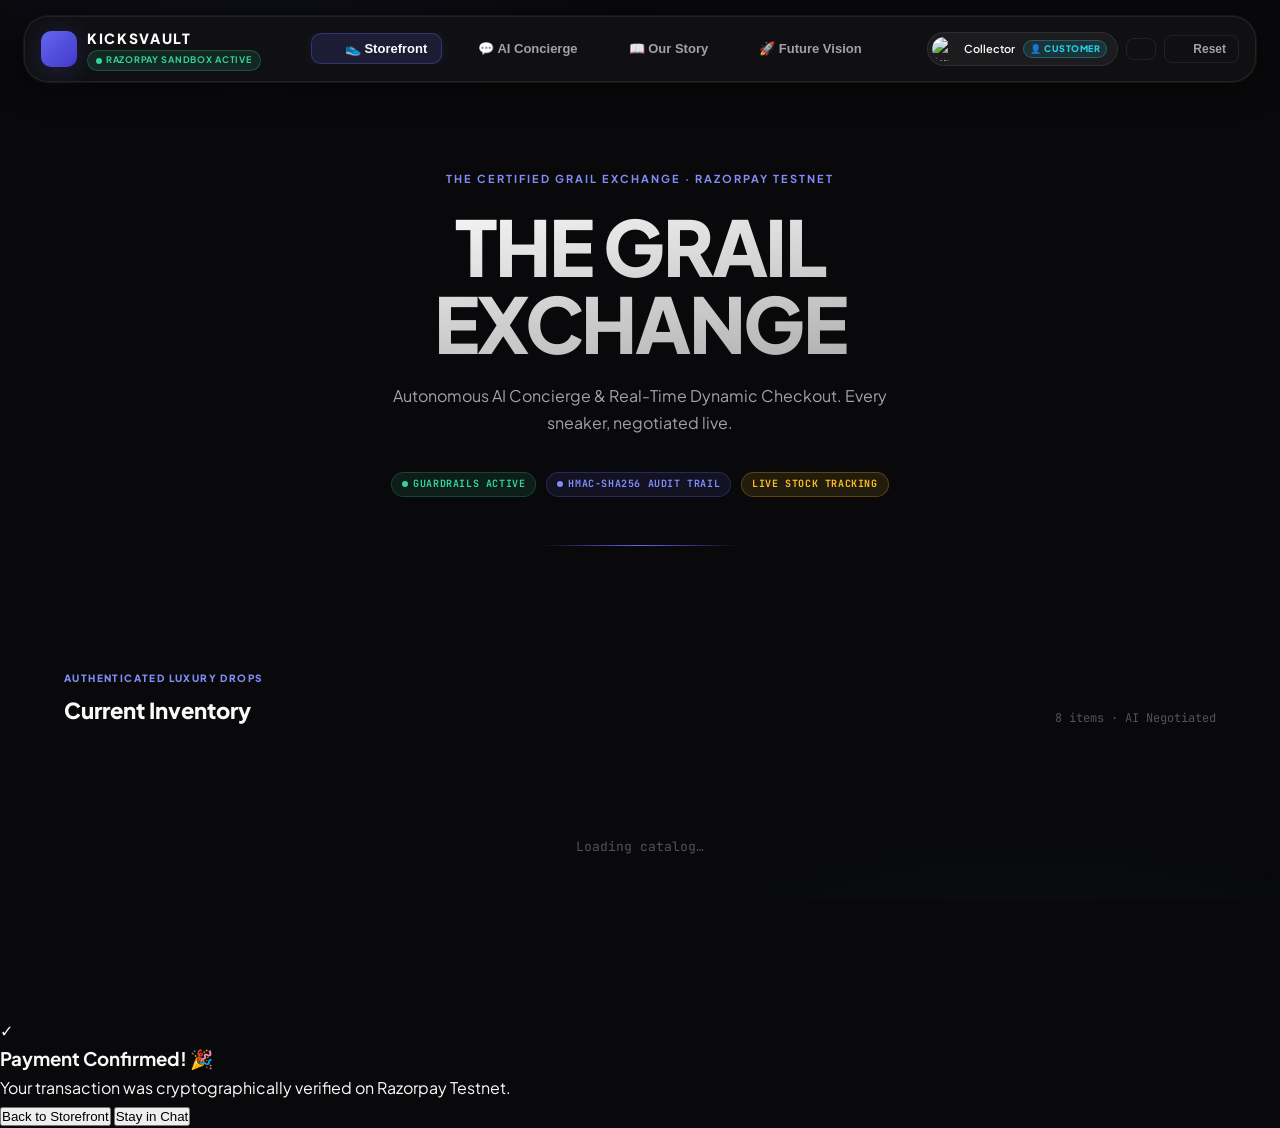
==== commit 5e491eb5: "feat: Add strict auth gateway GIS/email with 1-hr TTL & Separate Customer/Admin Panels" ====
--- a/static/index.html
+++ b/static/index.html
@@ -20,63 +20,109 @@
 <!-- ============================================================
      AUTHENTICATION MODAL / RBAC ROLE SELECTOR
      ============================================================ -->
+<!-- ============================================================
+     AUTHENTICATION MODAL / REGISTER / LOGIN / GOOGLE AUTH
+     ============================================================ -->
 <div id="auth-modal" class="auth-overlay" style="display:none">
-  <div class="auth-card">
+  <div class="auth-card" style="max-width:440px;">
+    <!-- Icon -->
     <div style="width:48px;height:48px;border-radius:14px;background:linear-gradient(135deg,var(--indigo),var(--indigo-dim));display:flex;align-items:center;justify-content:center;margin:0 auto 16px;box-shadow:var(--shadow-indigo)">
       <i data-lucide="shield-check" style="width:24px;height:24px;color:#fff"></i>
     </div>
-    <h2 style="font-size:20px;font-weight:800;letter-spacing:-0.02em;margin-bottom:6px">Access KicksVault India</h2>
-    <p style="font-size:13px;color:var(--text-secondary);line-height:1.5;margin-bottom:24px">Sign in with your Google account or select a 1-click sandbox role to test autonomous commerce.</p>
-
-    <!-- Google Login Button Mock/Container -->
-    <div style="margin-bottom:20px">
-      <button id="btn-google-signin" class="google-btn">
-        <svg width="18" height="18" viewBox="0 0 24 24">
-          <path fill="#4285F4" d="M22.56 12.25c0-.78-.07-1.53-.2-2.25H12v4.26h5.92c-.26 1.37-1.04 2.53-2.21 3.31v2.77h3.57c2.08-1.92 3.28-4.74 3.28-8.09z"/>
-          <path fill="#34A853" d="M12 23c2.97 0 5.46-.98 7.28-2.66l-3.57-2.77c-.98.66-2.23 1.06-3.71 1.06-2.86 0-5.29-1.93-6.16-4.53H2.18v2.84C3.99 20.53 7.7 23 12 23z"/>
-          <path fill="#FBBC05" d="M5.84 14.09c-.22-.66-.35-1.36-.35-2.09s.13-1.43.35-2.09V7.06H2.18C1.43 8.55 1 10.22 1 12s.43 3.45 1.18 4.94l2.85-2.22.81-.63z"/>
-          <path fill="#EA4335" d="M12 5.38c1.62 0 3.06.56 4.21 1.64l3.15-3.15C17.45 2.09 14.97 1 12 1 7.7 1 3.99 3.47 2.18 7.06l3.66 2.84c.87-2.6 3.3-4.52 6.16-4.52z"/>
-        </svg>
-        Continue with Google (One-Tap)
+    
+    <h2 style="font-size:20px;font-weight:800;letter-spacing:-0.02em;margin-bottom:6px">KICKSVAULT ACCESS PORTAL</h2>
+    <p style="font-size:12px;color:var(--text-secondary);line-height:1.5;margin-bottom:16px">Authenticate with Google or standard email credentials to begin autonomous negotiation.</p>
+
+    <!-- Google One-Tap/GIS Container -->
+    <div style="margin-bottom:16px;display:flex;flex-direction:column;align-items:center;">
+      <div id="g_id_onload"
+           data-client_id="1098656365851-g219198642198.apps.googleusercontent.com"
+           data-callback="handleGoogleLoginResponse"
+           data-auto_prompt="false">
+      </div>
+      <div class="g_id_signin" data-type="standard" data-shape="rectangular" data-theme="dark" data-text="signin_with" data-size="large" data-logo_alignment="left"></div>
+    </div>
+
+    <!-- Role select for Google/Demo login -->
+    <div style="margin-bottom:16px;background:rgba(255,255,255,0.02);border:1px solid var(--border);border-radius:8px;padding:8px 12px;display:flex;align-items:center;justify-content:space-between">
+      <span style="font-size:11px;color:var(--text-secondary);font-weight:700">GOOGLE & DEMO ROLE:</span>
+      <select id="auth-role-select" style="background:var(--surface-2);border:1px solid var(--border);color:#fff;font-size:11px;padding:4px 8px;border-radius:6px;outline:none;cursor:pointer">
+        <option value="user">Verified Collector (User)</option>
+        <option value="admin">Merchant Administrator (Admin)</option>
+      </select>
+    </div>
+
+    <div style="display:flex;align-items:center;gap:10px;margin-bottom:16px">
+      <div style="flex:1;height:1px;background:var(--border)"></div>
+      <span style="font-size:9px;color:var(--text-muted);font-family:var(--font-mono)">OR EMAIL AUTHENTICATION</span>
+      <div style="flex:1;height:1px;background:var(--border)"></div>
+    </div>
+
+    <!-- Auth Mode Switcher Tabs -->
+    <div style="display:flex;gap:4px;background:rgba(255,255,255,0.02);padding:3px;border-radius:8px;margin-bottom:16px">
+      <button id="tab-auth-login" onclick="toggleAuthMode('login')" style="flex:1;padding:8px;border-radius:6px;border:none;font-size:11px;font-weight:700;cursor:pointer;background:var(--surface-2);color:#fff">Sign In</button>
+      <button id="tab-auth-signup" onclick="toggleAuthMode('signup')" style="flex:1;padding:8px;border-radius:6px;border:none;font-size:11px;font-weight:700;cursor:pointer;background:transparent;color:var(--text-secondary)">Create Account</button>
+    </div>
+
+    <!-- Feedback Message Box -->
+    <div id="auth-feedback-box" style="display:none;padding:10px 12px;border-radius:8px;font-size:11px;margin-bottom:14px;text-align:left;line-height:1.4"></div>
+
+    <!-- Login Form -->
+    <form id="form-email-login" onsubmit="handleEmailLogin(event)" style="display:block;text-align:left">
+      <div style="margin-bottom:12px">
+        <label style="font-size:9px;font-weight:700;color:var(--text-muted);display:block;margin-bottom:4px">EMAIL</label>
+        <input type="email" id="login-email" required placeholder="collector@kicksvault.in" style="width:100%;background:var(--surface-2);border:1px solid var(--border);border-radius:8px;padding:9px 12px;font-size:12px;color:#fff;outline:none"/>
+      </div>
+      <div style="margin-bottom:16px">
+        <label style="font-size:9px;font-weight:700;color:var(--text-muted);display:block;margin-bottom:4px">PASSWORD</label>
+        <input type="password" id="login-password" required placeholder="••••••••" style="width:100%;background:var(--surface-2);border:1px solid var(--border);border-radius:8px;padding:9px 12px;font-size:12px;color:#fff;outline:none"/>
+      </div>
+      <button type="submit" class="btn btn-primary" style="width:100%;justify-content:center;padding:10px;font-size:12px">Sign In with Email</button>
+    </form>
+
+    <!-- Sign Up Form -->
+    <form id="form-email-signup" onsubmit="handleEmailSignup(event)" style="display:none;text-align:left">
+      <div style="margin-bottom:10px">
+        <label style="font-size:9px;font-weight:700;color:var(--text-muted);display:block;margin-bottom:4px">FULL NAME</label>
+        <input type="text" id="signup-name" required placeholder="Arjun Sharma" style="width:100%;background:var(--surface-2);border:1px solid var(--border);border-radius:8px;padding:9px 12px;font-size:12px;color:#fff;outline:none"/>
+      </div>
+      <div style="margin-bottom:10px">
+        <label style="font-size:9px;font-weight:700;color:var(--text-muted);display:block;margin-bottom:4px">EMAIL</label>
+        <input type="email" id="signup-email" required placeholder="arjun@example.com" style="width:100%;background:var(--surface-2);border:1px solid var(--border);border-radius:8px;padding:9px 12px;font-size:12px;color:#fff;outline:none"/>
+      </div>
+      <div style="margin-bottom:10px">
+        <label style="font-size:9px;font-weight:700;color:var(--text-muted);display:block;margin-bottom:4px">PASSWORD</label>
+        <input type="password" id="signup-password" required placeholder="Minimum 6 characters" style="width:100%;background:var(--surface-2);border:1px solid var(--border);border-radius:8px;padding:9px 12px;font-size:12px;color:#fff;outline:none"/>
+      </div>
+      <div style="margin-bottom:14px">
+        <label style="font-size:9px;font-weight:700;color:var(--text-muted);display:block;margin-bottom:4px">ACCOUNT ROLE</label>
+        <select id="signup-role" style="width:100%;background:var(--surface-2);border:1px solid var(--border);border-radius:8px;padding:9px 12px;font-size:12px;color:#fff;outline:none;cursor:pointer">
+          <option value="user">Verified Collector (Buyer View)</option>
+          <option value="admin">Merchant Administrator (Seller HUD)</option>
+        </select>
+      </div>
+      <button type="submit" class="btn btn-primary" style="width:100%;justify-content:center;padding:10px;font-size:12px">Register Account</button>
+    </form>
+
+    <div style="display:flex;align-items:center;gap:10px;margin-top:16px;margin-bottom:12px">
+      <div style="flex:1;height:1px;background:var(--border)"></div>
+      <span style="font-size:9px;color:var(--text-muted);font-family:var(--font-mono)">1-CLICK DEMO ACCOUNTS</span>
+      <div style="flex:1;height:1px;background:var(--border)"></div>
+    </div>
+
+    <!-- Quick role select demo logins -->
+    <div style="display:flex;gap:8px;margin-bottom:8px">
+      <button id="btn-login-customer" class="btn btn-ghost" style="flex:1;font-size:10px;padding:8px;justify-content:center">
+        <i data-lucide="user" style="width:12px;height:12px;color:var(--cyan)"></i> 👤 Quick Demo Customer
       </button>
-    </div>
-
-    <div style="display:flex;align-items:center;gap:10px;margin-bottom:20px">
-      <div style="flex:1;height:1px;background:var(--border)"></div>
-      <span style="font-size:11px;color:var(--text-muted);font-family:var(--font-mono)">OR 1-CLICK DEMO LOGIN</span>
-      <div style="flex:1;height:1px;background:var(--border)"></div>
-    </div>
-
-    <!-- 1-Click Role Logins -->
-    <div style="display:flex;flex-direction:column;gap:10px;margin-bottom:20px">
-      <div class="auth-role-card" id="btn-login-customer">
-        <div style="width:36px;height:36px;border-radius:10px;background:rgba(34,211,238,0.12);color:var(--cyan);display:flex;align-items:center;justify-content:center;flex-shrink:0">
-          <i data-lucide="user" style="width:18px;height:18px"></i>
-        </div>
-        <div style="flex:1">
-          <div style="font-size:13px;font-weight:700;color:var(--text-primary)">Verified Collector (Customer)</div>
-          <div style="font-size:11px;color:var(--text-secondary)">Access Storefront, AI Concierge, and Live Checkout</div>
-        </div>
-        <span class="role-badge-user">USER</span>
-      </div>
-
-      <div class="auth-role-card" id="btn-login-admin">
-        <div style="width:36px;height:36px;border-radius:10px;background:rgba(251,191,36,0.12);color:var(--amber);display:flex;align-items:center;justify-content:center;flex-shrink:0">
-          <i data-lucide="shield" style="width:18px;height:18px"></i>
-        </div>
-        <div style="flex:1">
-          <div style="font-size:13px;font-weight:700;color:var(--text-primary)">Merchant Admin</div>
-          <div style="font-size:11px;color:var(--text-secondary)">Unlock Merchant HUD, Stock Controller & Simulation Deck</div>
-        </div>
-        <span class="role-badge-admin">ADMIN</span>
-      </div>
-    </div>
-
-    <button id="btn-close-auth" class="btn-ghost" style="width:100%;justify-content:center;font-size:11px">
-      Continue as Guest
-    </button>
+      <button id="btn-login-admin" class="btn btn-ghost" style="flex:1;font-size:10px;padding:8px;justify-content:center">
+        <i data-lucide="shield" style="width:12px;height:12px;color:var(--amber)"></i> 🛡️ Quick Demo Admin
+      </button>
+    </div>
   </div>
 </div>
+
+
 
 <!-- ============================================================
      FLOATING GLOBAL NAVIGATION
@@ -101,34 +147,38 @@
   <div class="nav-tabs">
     <button class="nav-btn active" data-target="page-storefront" id="tab-storefront">
       <i data-lucide="shopping-bag" style="width:13px;height:13px"></i>
-      <span>Storefront</span>
+      <span>👟 Storefront</span>
     </button>
     <button class="nav-btn" data-target="page-chat" id="tab-chat">
       <i data-lucide="message-circle" style="width:13px;height:13px"></i>
-      <span>AI Concierge</span>
+      <span>💬 AI Concierge</span>
     </button>
     <button class="nav-btn" data-target="page-story" id="tab-story">
       <i data-lucide="book-open" style="width:13px;height:13px"></i>
-      <span>Brand Story</span>
+      <span>📖 Our Story</span>
     </button>
     <button class="nav-btn" data-target="page-roadmap" id="tab-roadmap">
       <i data-lucide="rocket" style="width:13px;height:13px"></i>
-      <span>Roadmap</span>
-    </button>
-    <button class="nav-btn" data-target="page-merchant" id="tab-merchant">
+      <span>🚀 Future Vision</span>
+    </button>
+    <button class="nav-btn" data-target="page-admin" id="tab-admin" style="display:none">
       <i data-lucide="cpu" style="width:13px;height:13px"></i>
-      <span>Merchant HUD</span>
-      <span id="tab-merchant-lock" style="display:none;font-size:9px;color:var(--text-muted)">🔒</span>
+      <span>Admin Panel</span>
     </button>
   </div>
 
   <!-- Right: User Profile & Controls -->
   <div class="nav-right" style="display:flex;align-items:center;gap:8px">
+    <!-- Quick Storefront toggle for admin -->
+    <button id="btn-toggle-storefront" onclick="showPage('page-storefront')" class="btn btn-secondary btn-sm" style="display:none;font-size:10px;padding:4px 8px;gap:4px">
+      <i data-lucide="shopping-bag" style="width:11px;height:11px"></i> Storefront
+    </button>
+
     <!-- User Profile Pill -->
     <div id="user-profile-pill" class="user-profile-pill" style="cursor:pointer" title="Click to switch account/role">
       <img id="user-avatar" src="https://images.unsplash.com/photo-1535713875002-d1d0cf377fde?auto=format&fit=crop&w=200&q=80" alt="Avatar"/>
       <span id="user-display-name">Collector</span>
-      <span id="user-role-badge" class="role-badge-user">USER</span>
+      <span id="user-role-badge" class="role-badge-user">👤 CUSTOMER</span>
     </div>
 
     <button class="btn-ghost btn-sm" id="btn-auth-trigger" style="padding:4px 8px;font-size:11px" title="Switch Account">
@@ -188,6 +238,12 @@
      PAGE 2 — AI CONCIERGE CHAT
      ============================================================ -->
 <section id="page-chat" class="page">
+  <div class="max-w-7xl mx-auto px-4 py-3 flex items-center justify-between">
+    <button onclick="showPage('page-storefront')" class="inline-flex items-center gap-2 text-sm text-zinc-400 hover:text-white transition-colors bg-zinc-900/60 hover:bg-zinc-800 px-3.5 py-1.5 rounded-lg border border-zinc-800">
+      <i data-lucide="arrow-left" class="w-4 h-4"></i> Back to Storefront
+    </button>
+    <span class="text-xs text-zinc-500 font-mono current-view-breadcrumb" id="current-view-breadcrumb">Storefront › AI Concierge</span>
+  </div>
   <div class="chat-layout">
 
     <!-- Main -->
@@ -419,6 +475,12 @@
      PAGE 3 — BRAND STORY
      ============================================================ -->
 <section id="page-story" class="page">
+  <div class="max-w-7xl mx-auto px-4 py-3 flex items-center justify-between">
+    <button onclick="showPage('page-storefront')" class="inline-flex items-center gap-2 text-sm text-zinc-400 hover:text-white transition-colors bg-zinc-900/60 hover:bg-zinc-800 px-3.5 py-1.5 rounded-lg border border-zinc-800">
+      <i data-lucide="arrow-left" class="w-4 h-4"></i> Back to Storefront
+    </button>
+    <span class="text-xs text-zinc-500 font-mono current-view-breadcrumb" id="current-view-breadcrumb">Storefront › Brand Story</span>
+  </div>
   <div class="story-container">
 
     <div class="story-hero">
@@ -556,6 +618,12 @@
      PAGE 4 — ROADMAP
      ============================================================ -->
 <section id="page-roadmap" class="page">
+  <div class="max-w-7xl mx-auto px-4 py-3 flex items-center justify-between">
+    <button onclick="showPage('page-storefront')" class="inline-flex items-center gap-2 text-sm text-zinc-400 hover:text-white transition-colors bg-zinc-900/60 hover:bg-zinc-800 px-3.5 py-1.5 rounded-lg border border-zinc-800">
+      <i data-lucide="arrow-left" class="w-4 h-4"></i> Back to Storefront
+    </button>
+    <span class="text-xs text-zinc-500 font-mono current-view-breadcrumb" id="current-view-breadcrumb">Storefront › Roadmap</span>
+  </div>
   <div class="roadmap-container">
 
     <div style="text-align:center;padding:60px 0 56px">
@@ -629,9 +697,15 @@
 
 
 <!-- ============================================================
-     PAGE 5 — MERCHANT HUD
+     PAGE 5 — MERCHANT ADMIN PANEL
      ============================================================ -->
-<section id="page-merchant" class="page">
+<section id="page-admin" class="page">
+  <div class="max-w-7xl mx-auto px-4 py-3 flex items-center justify-between">
+    <button onclick="showPage('page-storefront')" class="inline-flex items-center gap-2 text-sm text-zinc-400 hover:text-white transition-colors bg-zinc-900/60 hover:bg-zinc-800 px-3.5 py-1.5 rounded-lg border border-zinc-800">
+      <i data-lucide="arrow-left" class="w-4 h-4"></i> Back to Storefront
+    </button>
+    <span class="text-xs text-zinc-500 font-mono current-view-breadcrumb" id="current-view-breadcrumb">Storefront › Merchant Admin</span>
+  </div>
   <div class="hud-container">
 
     <div style="margin-bottom:24px">
@@ -649,6 +723,17 @@
         <div>
           <p style="font-size:10px;font-weight:700;letter-spacing:0.1em;text-transform:uppercase;color:var(--text-muted);margin-bottom:8px">Guardrail Sentinel Monitor</p>
           <div id="sentinel" class="sentinel sentinel-idle">◎ &nbsp; IDLE — Awaiting Negotiation Activity</div>
+        </div>
+
+        <!-- Brand Partner Showcase -->
+        <div class="glass" style="padding:20px">
+          <div style="display:flex;align-items:center;gap:6px;margin-bottom:14px">
+            <i data-lucide="award" style="width:14px;height:14px;color:var(--indigo-bright)"></i>
+            <span style="font-size:13px;font-weight:700">Luxury Brand Partners</span>
+          </div>
+          <div id="brand-showcase-container" style="display:flex;align-items:center;justify-content:space-around;flex-wrap:wrap;gap:12px;padding:8px 0">
+            <!-- Loaded dynamically via GET /api/admin/brands -->
+          </div>
         </div>
 
         <!-- Inventory & Stock Management -->
@@ -675,6 +760,16 @@
               <div>
                 <label class="sim-label">Product Title / Sneaker Name</label>
                 <input type="text" id="new-prod-name" class="sim-input" placeholder="e.g. Off-White x Nike Air Jordan 1 'UNC'" required/>
+              </div>
+              <div>
+                <label class="sim-label">Brand</label>
+                <select id="new-prod-brand" class="sim-input" style="background:var(--surface-2);border:1px solid var(--border);color:#fff;outline:none;cursor:pointer" required>
+                  <option value="Jordan">Jordan</option>
+                  <option value="Nike">Nike</option>
+                  <option value="Yeezy">Yeezy</option>
+                  <option value="New Balance">New Balance</option>
+                  <option value="Travis Scott">Travis Scott</option>
+                </select>
               </div>
               <div>
                 <label class="sim-label">Retail Value (₹ INR)</label>
@@ -907,76 +1002,36 @@
 </div>
 
 <!-- ============================================================
-     PAYMENT SUCCESS SCREEN (full-page overlay)
+     PAYMENT SUCCESS MODAL (centered overlay)
      ============================================================ -->
-<div id="payment-success-screen" style="display:none;position:fixed;inset:0;z-index:9999;background:var(--surface-1);overflow-y:auto">
-  <div style="min-height:100vh;display:flex;align-items:center;justify-content:center;padding:32px 16px">
-    <div style="max-width:520px;width:100%;text-align:center">
-
-      <!-- Animated checkmark -->
-      <div style="width:80px;height:80px;border-radius:50%;background:linear-gradient(135deg,rgba(16,185,129,0.2),rgba(16,185,129,0.05));border:2px solid rgba(16,185,129,0.4);display:flex;align-items:center;justify-content:center;margin:0 auto 24px;animation:pulseGlow 2s ease-in-out infinite">
-        <i data-lucide="check-circle" style="width:36px;height:36px;color:var(--emerald)"></i>
-      </div>
-
-      <h1 style="font-size:28px;font-weight:900;letter-spacing:-0.03em;color:var(--text-primary);margin-bottom:8px">Payment Confirmed! 🎉</h1>
-      <p style="font-size:14px;color:var(--text-secondary);margin-bottom:32px;line-height:1.6">Your transaction was successfully verified on Razorpay testnet.<br>Your order is confirmed and queued for dispatch.</p>
-
-      <!-- Order Details Card -->
-      <div style="background:var(--surface-2);border:1px solid var(--border);border-radius:16px;padding:24px;margin-bottom:24px;text-align:left">
-        <div style="font-size:11px;font-weight:700;letter-spacing:0.08em;color:var(--text-muted);font-family:var(--font-mono);margin-bottom:16px">ORDER RECEIPT</div>
-
-        <div style="display:flex;align-items:center;gap:14px;margin-bottom:20px;padding-bottom:20px;border-bottom:1px solid var(--border)">
-          <img id="success-product-img" src="" alt="Product" style="width:60px;height:60px;border-radius:10px;object-fit:cover;border:1px solid rgba(255,255,255,0.1);flex-shrink:0"/>
-          <div>
-            <div id="success-product-name" style="font-size:14px;font-weight:700;color:var(--text-primary)">—</div>
-            <div style="font-size:11px;color:var(--text-muted);margin-top:2px">KicksVault Certified · NFC Authenticated</div>
-          </div>
-          <div style="margin-left:auto;text-align:right;flex-shrink:0">
-            <div style="font-size:10px;color:var(--text-muted)">PAID</div>
-            <div id="success-amount" style="font-size:20px;font-weight:900;color:var(--emerald)">₹—</div>
-          </div>
-        </div>
-
-        <div style="display:grid;grid-template-columns:1fr 1fr;gap:12px">
-          <div style="background:rgba(255,255,255,0.03);border-radius:10px;padding:12px">
-            <div style="font-size:9px;font-weight:700;letter-spacing:0.08em;color:var(--text-muted);font-family:var(--font-mono);margin-bottom:4px">ORDER ID</div>
-            <div id="success-order-id" style="font-size:11px;font-family:var(--font-mono);color:var(--indigo-bright);word-break:break-all">—</div>
-          </div>
-          <div style="background:rgba(255,255,255,0.03);border-radius:10px;padding:12px">
-            <div style="font-size:9px;font-weight:700;letter-spacing:0.08em;color:var(--text-muted);font-family:var(--font-mono);margin-bottom:4px">PAYMENT ID</div>
-            <div id="success-payment-id" style="font-size:11px;font-family:var(--font-mono);color:var(--indigo-bright);word-break:break-all">—</div>
-          </div>
-          <div style="background:rgba(255,255,255,0.03);border-radius:10px;padding:12px">
-            <div style="font-size:9px;font-weight:700;letter-spacing:0.08em;color:var(--text-muted);font-family:var(--font-mono);margin-bottom:4px">STATUS</div>
-            <div style="display:flex;align-items:center;gap:5px">
-              <span style="width:7px;height:7px;border-radius:50%;background:var(--emerald)"></span>
-              <span style="font-size:11px;font-weight:800;color:var(--emerald)">PAID · VERIFIED</span>
-            </div>
-          </div>
-          <div style="background:rgba(255,255,255,0.03);border-radius:10px;padding:12px">
-            <div style="font-size:9px;font-weight:700;letter-spacing:0.08em;color:var(--text-muted);font-family:var(--font-mono);margin-bottom:4px">DELIVERY TO</div>
-            <div id="success-delivery" style="font-size:11px;color:var(--text-secondary)">—</div>
-          </div>
-        </div>
-
-        <!-- HMAC verification chip -->
-        <div style="margin-top:14px;padding:10px 14px;background:rgba(16,185,129,0.06);border:1px solid rgba(16,185,129,0.2);border-radius:10px;display:flex;align-items:center;gap:8px">
-          <i data-lucide="shield-check" style="width:14px;height:14px;color:var(--emerald);flex-shrink:0"></i>
-          <div>
-            <div style="font-size:9px;font-weight:700;letter-spacing:0.08em;color:var(--emerald);font-family:var(--font-mono)">HMAC-SHA256 SIGNATURE VERIFIED</div>
-            <div id="success-hmac" style="font-size:10px;font-family:var(--font-mono);color:var(--text-muted);margin-top:2px;word-break:break-all">—</div>
-          </div>
-        </div>
-      </div>
-
-      <!-- Return button -->
-      <button id="btn-back-to-app" style="display:flex;align-items:center;justify-content:center;gap:8px;padding:13px 32px;border-radius:12px;border:none;cursor:pointer;font-size:13px;font-weight:800;background:linear-gradient(135deg,var(--indigo),var(--indigo-dim));color:#fff;margin:0 auto;box-shadow:var(--shadow-indigo);transition:opacity 0.2s">
-        <i data-lucide="arrow-left" style="width:15px;height:15px"></i>
-        Back to KicksVault
+<div id="payment-success-modal" class="fixed inset-0 z-50 hidden bg-black/80 backdrop-blur-md flex items-center justify-center p-4" style="z-index: 9999;">
+  <div class="relative w-full max-w-lg bg-[#121215] border border-white/10 rounded-2xl p-6 shadow-2xl space-y-6 animate-in fade-in zoom-in duration-200">
+    <!-- Modal Header -->
+    <div class="text-center space-y-2">
+      <div class="w-14 h-14 bg-emerald-500/10 text-emerald-400 border border-emerald-500/20 rounded-full flex items-center justify-center mx-auto text-2xl font-bold">
+        ✓
+      </div>
+      <h3 class="text-2xl font-bold text-white tracking-tight">Payment Confirmed! 🎉</h3>
+      <p class="text-sm text-zinc-400">Your transaction was cryptographically verified on Razorpay Testnet.</p>
+    </div>
+
+    <!-- Receipt Details Card -->
+    <div id="receipt-modal-content" class="bg-zinc-900/80 rounded-xl p-4 border border-zinc-800 space-y-3">
+      <!-- Dynamic Receipt details rendered via app.js -->
+    </div>
+
+    <!-- Action Buttons -->
+    <div class="flex gap-3 pt-2">
+      <button onclick="closePaymentModalAndGoHome()" class="flex-1 py-3 px-4 rounded-xl bg-indigo-600 hover:bg-indigo-500 text-white font-semibold text-sm transition-all shadow-lg shadow-indigo-600/30 flex items-center justify-center gap-2">
+        <i data-lucide="arrow-left" class="w-4 h-4"></i> Back to Storefront
       </button>
+      <button onclick="closePaymentModal()" class="py-3 px-4 rounded-xl bg-zinc-800 hover:bg-zinc-700 text-zinc-300 font-medium text-sm transition-all">
+        Stay in Chat
+      </button>
     </div>
   </div>
 </div>
+
 
 <script src="https://checkout.razorpay.com/v1/checkout.js"></script>
 <script src="/static/app.js"></script>
--- a/static/style.css
+++ b/static/style.css
@@ -945,3 +945,8 @@
   50%{box-shadow:0 0 0 16px rgba(16,185,129,0)}
 }
 
+/* ---------- Payment Success Modal ---------- */
+#payment-success-modal {
+  z-index: 9999 !important;
+}
+
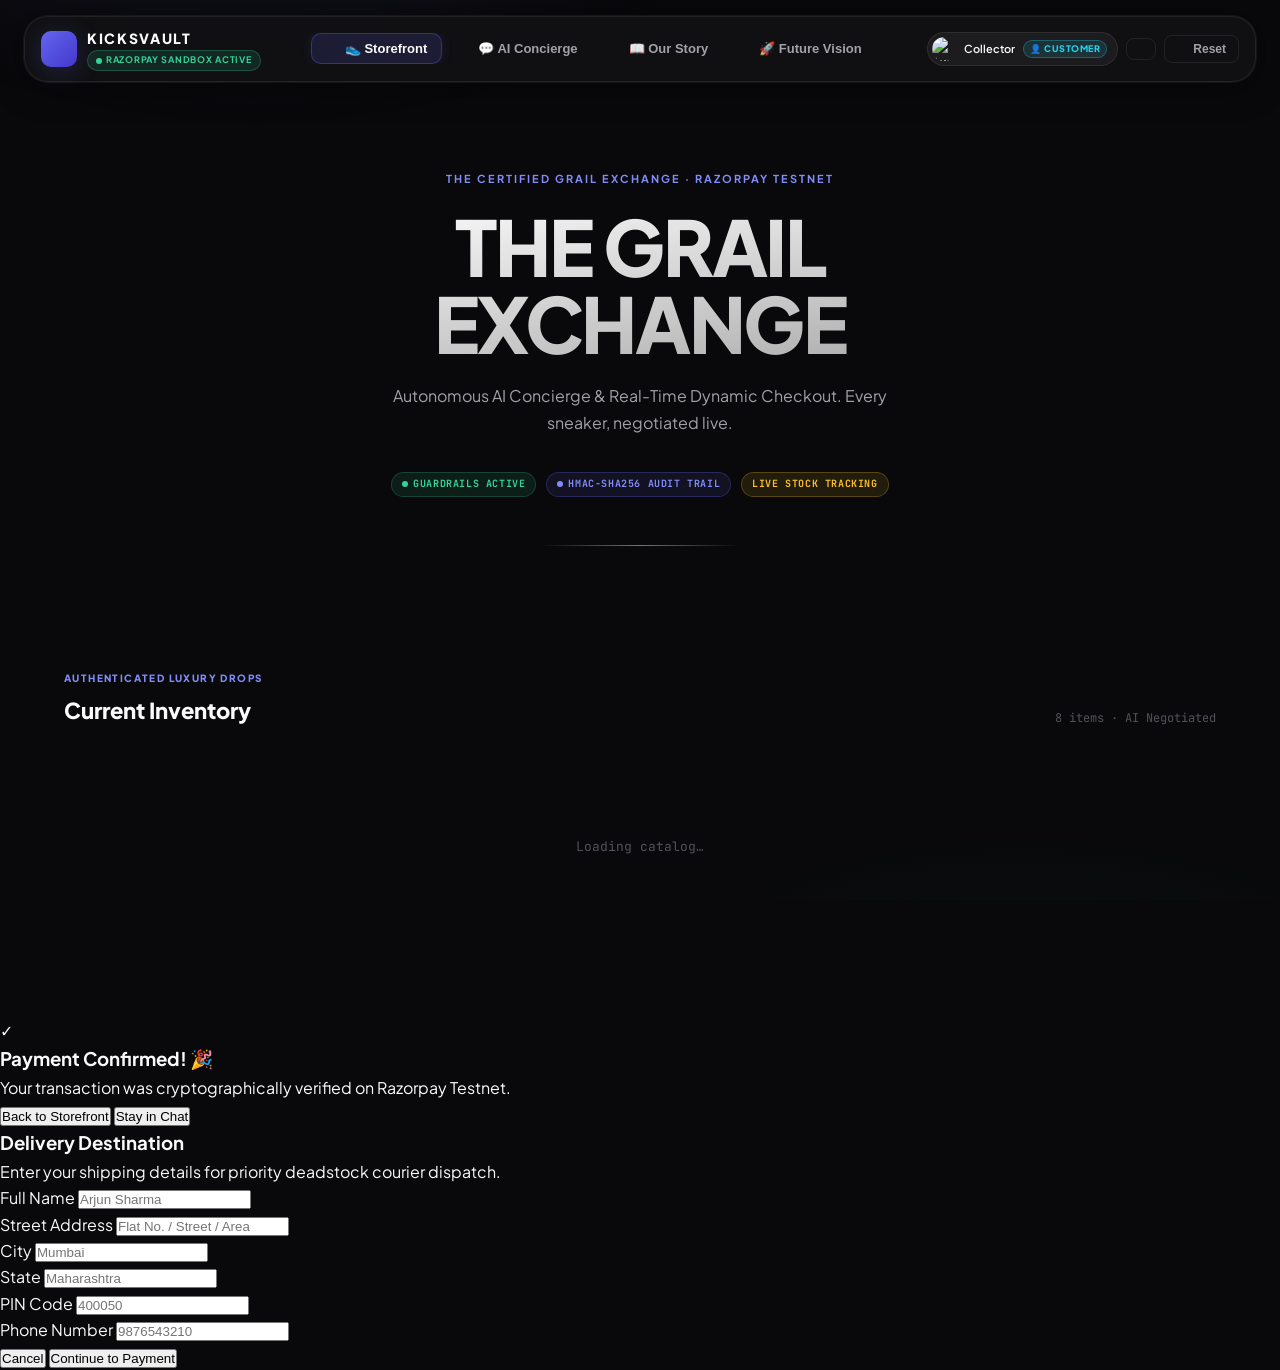
==== commit e9d0b951: "feat: complete Razorpay Buildathon suite with instant login, Supabase integration, and test suite" ====
--- a/static/index.html
+++ b/static/index.html
@@ -13,6 +13,7 @@
     }
   </script>
   <script src="https://accounts.google.com/gsi/client" async defer></script>
+  <script src="https://checkout.razorpay.com/v1/checkout.js"></script>
   <script src="https://unpkg.com/lucide@latest/dist/umd/lucide.js"></script>
 </head>
 <body>
@@ -31,7 +32,7 @@
     </div>
     
     <h2 style="font-size:20px;font-weight:800;letter-spacing:-0.02em;margin-bottom:6px">KICKSVAULT ACCESS PORTAL</h2>
-    <p style="font-size:12px;color:var(--text-secondary);line-height:1.5;margin-bottom:16px">Authenticate with Google or standard email credentials to begin autonomous negotiation.</p>
+    <p style="font-size:12px;color:var(--text-secondary);line-height:1.5;margin-bottom:16px">Authenticate with official Google Sign-In or verified email credentials to access autonomous negotiation.</p>
 
     <!-- Google One-Tap/GIS Container -->
     <div style="margin-bottom:16px;display:flex;flex-direction:column;align-items:center;">
@@ -40,16 +41,7 @@
            data-callback="handleGoogleLoginResponse"
            data-auto_prompt="false">
       </div>
-      <div class="g_id_signin" data-type="standard" data-shape="rectangular" data-theme="dark" data-text="signin_with" data-size="large" data-logo_alignment="left"></div>
-    </div>
-
-    <!-- Role select for Google/Demo login -->
-    <div style="margin-bottom:16px;background:rgba(255,255,255,0.02);border:1px solid var(--border);border-radius:8px;padding:8px 12px;display:flex;align-items:center;justify-content:space-between">
-      <span style="font-size:11px;color:var(--text-secondary);font-weight:700">GOOGLE & DEMO ROLE:</span>
-      <select id="auth-role-select" style="background:var(--surface-2);border:1px solid var(--border);color:#fff;font-size:11px;padding:4px 8px;border-radius:6px;outline:none;cursor:pointer">
-        <option value="user">Verified Collector (User)</option>
-        <option value="admin">Merchant Administrator (Admin)</option>
-      </select>
+      <div class="g_id_signin" data-type="standard" data-shape="rectangular" data-theme="dark" data-text="signin_with" data-size="large" data-logo_alignment="left" style="width:100%"></div>
     </div>
 
     <div style="display:flex;align-items:center;gap:10px;margin-bottom:16px">
@@ -90,35 +82,12 @@
         <label style="font-size:9px;font-weight:700;color:var(--text-muted);display:block;margin-bottom:4px">EMAIL</label>
         <input type="email" id="signup-email" required placeholder="arjun@example.com" style="width:100%;background:var(--surface-2);border:1px solid var(--border);border-radius:8px;padding:9px 12px;font-size:12px;color:#fff;outline:none"/>
       </div>
-      <div style="margin-bottom:10px">
+      <div style="margin-bottom:14px">
         <label style="font-size:9px;font-weight:700;color:var(--text-muted);display:block;margin-bottom:4px">PASSWORD</label>
         <input type="password" id="signup-password" required placeholder="Minimum 6 characters" style="width:100%;background:var(--surface-2);border:1px solid var(--border);border-radius:8px;padding:9px 12px;font-size:12px;color:#fff;outline:none"/>
       </div>
-      <div style="margin-bottom:14px">
-        <label style="font-size:9px;font-weight:700;color:var(--text-muted);display:block;margin-bottom:4px">ACCOUNT ROLE</label>
-        <select id="signup-role" style="width:100%;background:var(--surface-2);border:1px solid var(--border);border-radius:8px;padding:9px 12px;font-size:12px;color:#fff;outline:none;cursor:pointer">
-          <option value="user">Verified Collector (Buyer View)</option>
-          <option value="admin">Merchant Administrator (Seller HUD)</option>
-        </select>
-      </div>
       <button type="submit" class="btn btn-primary" style="width:100%;justify-content:center;padding:10px;font-size:12px">Register Account</button>
     </form>
-
-    <div style="display:flex;align-items:center;gap:10px;margin-top:16px;margin-bottom:12px">
-      <div style="flex:1;height:1px;background:var(--border)"></div>
-      <span style="font-size:9px;color:var(--text-muted);font-family:var(--font-mono)">1-CLICK DEMO ACCOUNTS</span>
-      <div style="flex:1;height:1px;background:var(--border)"></div>
-    </div>
-
-    <!-- Quick role select demo logins -->
-    <div style="display:flex;gap:8px;margin-bottom:8px">
-      <button id="btn-login-customer" class="btn btn-ghost" style="flex:1;font-size:10px;padding:8px;justify-content:center">
-        <i data-lucide="user" style="width:12px;height:12px;color:var(--cyan)"></i> 👤 Quick Demo Customer
-      </button>
-      <button id="btn-login-admin" class="btn btn-ghost" style="flex:1;font-size:10px;padding:8px;justify-content:center">
-        <i data-lucide="shield" style="width:12px;height:12px;color:var(--amber)"></i> 🛡️ Quick Demo Admin
-      </button>
-    </div>
   </div>
 </div>
 
@@ -903,6 +872,36 @@
           </div>
         </div>
 
+        <!-- Marketplace Route Settlement ledger -->
+        <div class="glass" style="padding:20px;margin-top:20px">
+          <div style="display:flex;align-items:center;justify-content:space-between;margin-bottom:14px">
+            <div style="display:flex;align-items:center;gap:6px">
+              <i data-lucide="share-2" style="width:13px;height:13px;color:var(--indigo-bright)"></i>
+              <span style="font-size:13px;font-weight:700">Consignment Marketplace Settlement Ledger (Razorpay Route)</span>
+            </div>
+            <span class="pill pill-emerald" style="font-size:10px;">90/10 Consignment Splits</span>
+          </div>
+          <div style="overflow-x:auto">
+            <table class="orders-table">
+              <thead>
+                <tr>
+                  <th>Order ID</th>
+                  <th>Product</th>
+                  <th>Total Amount</th>
+                  <th>Seller Payout (90%)</th>
+                  <th>Platform Fee (10%)</th>
+                  <th>Settlement Status</th>
+                </tr>
+              </thead>
+              <tbody id="settlements-tbody">
+                <tr>
+                  <td colspan="6" style="text-align:center;padding:40px;color:var(--text-muted)">No settlement splits processed yet.</td>
+                </tr>
+              </tbody>
+            </table>
+          </div>
+        </div>
+
       </div>
 
       <!-- Right: Webhook Terminal -->
@@ -1032,6 +1031,58 @@
   </div>
 </div>
 
+<!-- ============================================================
+     SHIPPING ADDRESS MODAL (centered overlay)
+     ============================================================ -->
+<div id="shipping-address-modal" class="fixed inset-0 z-50 hidden bg-black/80 backdrop-blur-md flex items-center justify-center p-4" style="z-index: 9999;">
+  <div class="relative w-full max-w-md bg-[#121215] border border-white/10 rounded-2xl p-6 shadow-2xl space-y-4 animate-in fade-in zoom-in duration-200">
+    <div class="text-center space-y-1">
+      <h3 class="text-xl font-bold text-white tracking-tight">Delivery Destination</h3>
+      <p class="text-xs text-zinc-400">Enter your shipping details for priority deadstock courier dispatch.</p>
+    </div>
+
+    <form id="shipping-address-form" onsubmit="handleShippingSubmit(event)" class="space-y-3 text-left">
+      <div>
+        <label class="block text-[10px] font-bold text-zinc-400 uppercase tracking-wider mb-1">Full Name</label>
+        <input type="text" id="ship-name" required class="w-full bg-zinc-900 border border-zinc-800 rounded-lg p-2.5 text-xs text-white outline-none focus:border-indigo-500" placeholder="Arjun Sharma"/>
+      </div>
+      <div>
+        <label class="block text-[10px] font-bold text-zinc-400 uppercase tracking-wider mb-1">Street Address</label>
+        <input type="text" id="ship-address" required class="w-full bg-zinc-900 border border-zinc-800 rounded-lg p-2.5 text-xs text-white outline-none focus:border-indigo-500" placeholder="Flat No. / Street / Area"/>
+      </div>
+      <div class="grid grid-cols-2 gap-3">
+        <div>
+          <label class="block text-[10px] font-bold text-zinc-400 uppercase tracking-wider mb-1">City</label>
+          <input type="text" id="ship-city" required class="w-full bg-zinc-900 border border-zinc-800 rounded-lg p-2.5 text-xs text-white outline-none focus:border-indigo-500" placeholder="Mumbai"/>
+        </div>
+        <div>
+          <label class="block text-[10px] font-bold text-zinc-400 uppercase tracking-wider mb-1">State</label>
+          <input type="text" id="ship-state" required class="w-full bg-zinc-900 border border-zinc-800 rounded-lg p-2.5 text-xs text-white outline-none focus:border-indigo-500" placeholder="Maharashtra"/>
+        </div>
+      </div>
+      <div class="grid grid-cols-2 gap-3">
+        <div>
+          <label class="block text-[10px] font-bold text-zinc-400 uppercase tracking-wider mb-1">PIN Code</label>
+          <input type="text" id="ship-pin" required pattern="[0-9]{6}" class="w-full bg-zinc-900 border border-zinc-800 rounded-lg p-2.5 text-xs text-white outline-none focus:border-indigo-500" placeholder="400050"/>
+        </div>
+        <div>
+          <label class="block text-[10px] font-bold text-zinc-400 uppercase tracking-wider mb-1">Phone Number</label>
+          <input type="text" id="ship-phone" required pattern="[0-9]{10}" class="w-full bg-zinc-900 border border-zinc-800 rounded-lg p-2.5 text-xs text-white outline-none focus:border-indigo-500" placeholder="9876543210"/>
+        </div>
+      </div>
+
+      <div class="flex gap-3 pt-2">
+        <button type="button" onclick="closeShippingModal()" class="flex-1 py-2.5 rounded-lg bg-zinc-800 hover:bg-zinc-700 text-zinc-300 font-semibold text-xs transition-all">
+          Cancel
+        </button>
+        <button type="submit" class="flex-grow py-2.5 rounded-lg bg-indigo-600 hover:bg-indigo-500 text-white font-semibold text-xs transition-all shadow-lg shadow-indigo-600/30">
+          Continue to Payment
+        </button>
+      </div>
+    </form>
+  </div>
+</div>
+
 
 <script src="https://checkout.razorpay.com/v1/checkout.js"></script>
 <script src="/static/app.js"></script>
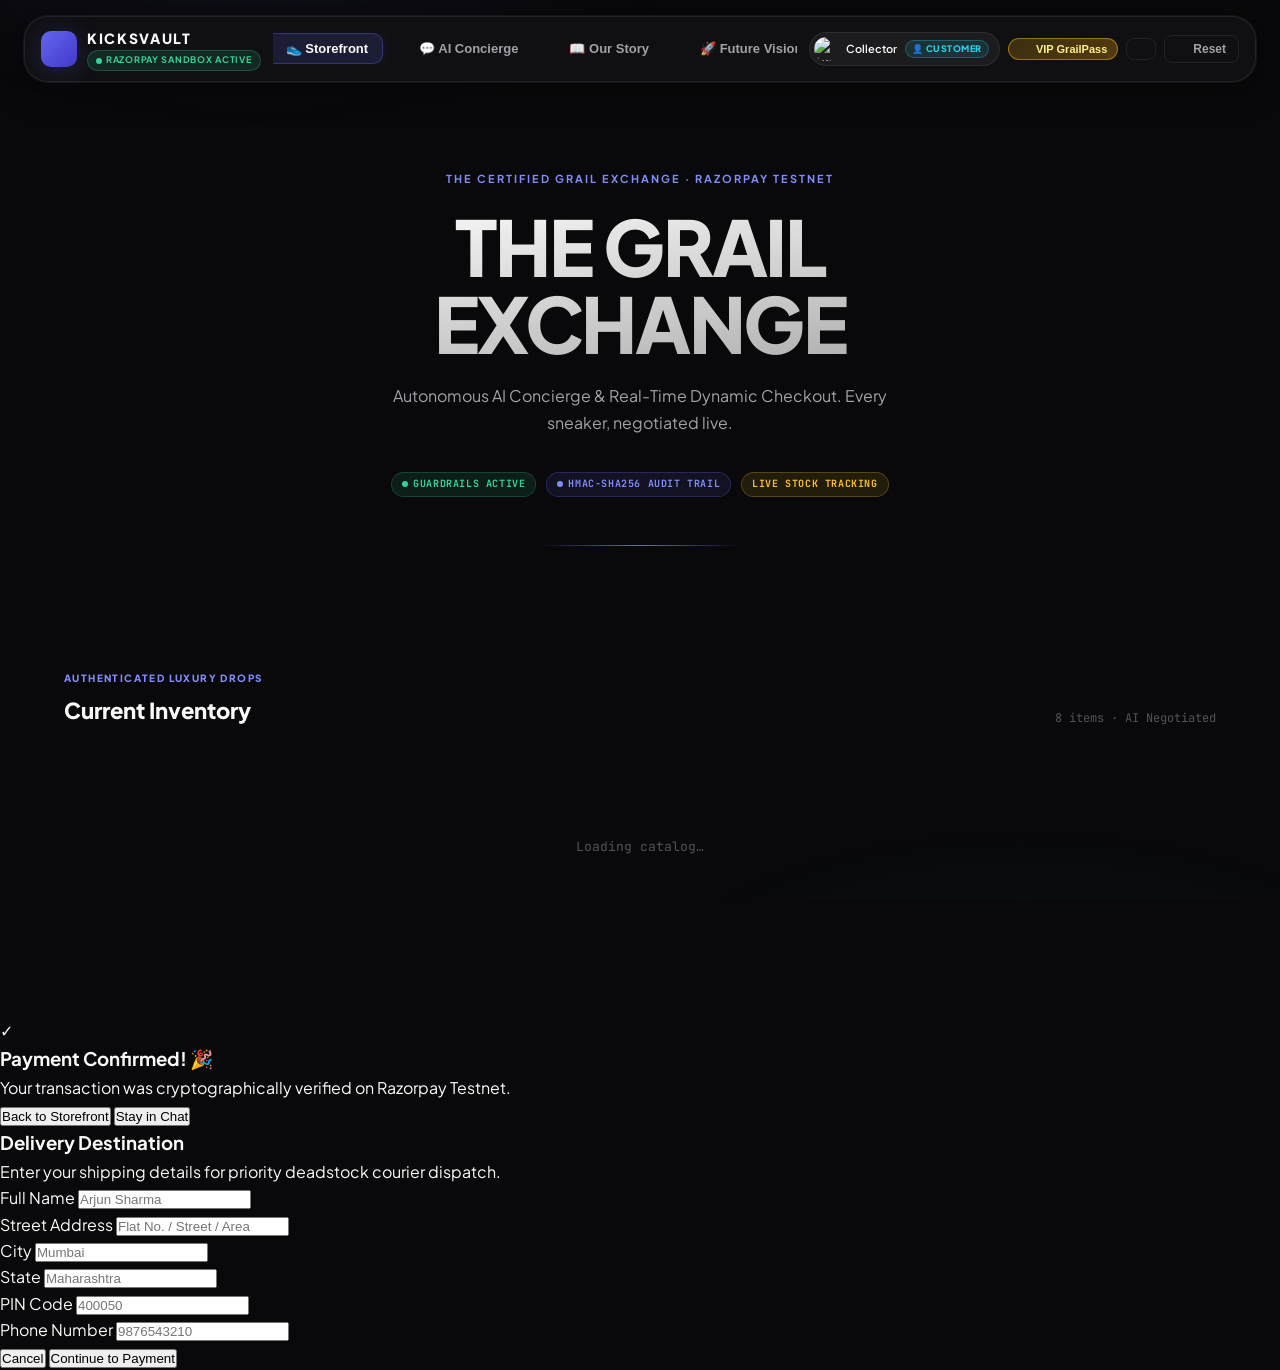
==== commit 78513ff6: "feat: add Customer VIP Subscription Validity Modal, Admin jashubudaraju@gmail.com login, and Admin S" ====
--- a/static/index.html
+++ b/static/index.html
@@ -149,6 +149,11 @@
       <span id="user-display-name">Collector</span>
       <span id="user-role-badge" class="role-badge-user">👤 CUSTOMER</span>
     </div>
+
+    <!-- VIP Membership Status Button -->
+    <button class="nav-btn" id="btn-vip-status" onclick="openVipModal()" style="background:linear-gradient(135deg, rgba(234,179,8,0.2), rgba(245,158,11,0.3));border:1px solid rgba(234,179,8,0.5);color:#fef08a;font-size:11px;font-weight:700;padding:4px 10px;border-radius:20px;display:flex;align-items:center;gap:5px;cursor:pointer" title="View VIP Membership Status">
+      <i data-lucide="crown" style="width:12px;height:12px;color:#facc15"></i> VIP GrailPass
+    </button>
 
     <button class="btn-ghost btn-sm" id="btn-auth-trigger" style="padding:4px 8px;font-size:11px" title="Switch Account">
       <i data-lucide="log-in" style="width:12px;height:12px"></i>
@@ -902,6 +907,36 @@
           </div>
         </div>
 
+        <!-- VIP Subscriptions & Customer Telemetry Ledger -->
+        <div class="glass" style="padding:20px;margin-top:20px">
+          <div style="display:flex;align-items:center;justify-content:space-between;margin-bottom:14px">
+            <div style="display:flex;align-items:center;gap:6px">
+              <i data-lucide="crown" style="width:14px;height:14px;color:#facc15"></i>
+              <span style="font-size:13px;font-weight:700">VIP GrailPass Subscriptions & Customer Telemetry</span>
+            </div>
+            <span class="pill" style="font-size:10px;background:rgba(234,179,8,0.2);color:#fef08a;border:1px solid rgba(234,179,8,0.4)">Razorpay Subscriptions (₹299/mo)</span>
+          </div>
+          <div style="overflow-x:auto">
+            <table class="orders-table">
+              <thead>
+                <tr>
+                  <th>Subscription ID</th>
+                  <th>Customer Email & Name</th>
+                  <th>Plan & Billing</th>
+                  <th>Start Date</th>
+                  <th>Validity Expiry</th>
+                  <th>Status</th>
+                </tr>
+              </thead>
+              <tbody id="subscriptions-tbody">
+                <tr>
+                  <td colspan="6" style="text-align:center;padding:30px;color:var(--text-muted)">Loading active customer subscriptions...</td>
+                </tr>
+              </tbody>
+            </table>
+          </div>
+        </div>
+
       </div>
 
       <!-- Right: Webhook Terminal -->
@@ -1086,5 +1121,66 @@
 
 <script src="https://checkout.razorpay.com/v1/checkout.js"></script>
 <script src="/static/app.js"></script>
+<!-- ============================================================
+     VIP MEMBERSHIP VALIDITY MODAL
+     ============================================================ -->
+<div id="modal-vip-membership" class="auth-overlay" style="display:none;z-index:99999">
+  <div class="auth-card" style="max-width:440px;background:var(--surface-1);border:1px solid rgba(234,179,8,0.4);border-radius:20px;padding:24px;color:#fff;text-align:left;position:relative;box-shadow:0 20px 60px rgba(0,0,0,0.9)">
+    <button onclick="closeVipModal()" style="position:absolute;top:16px;right:16px;background:none;border:none;color:var(--text-muted);cursor:pointer">
+      <i data-lucide="x" style="width:18px;height:18px"></i>
+    </button>
+    
+    <div style="display:flex;align-items:center;gap:12px;margin-bottom:18px">
+      <div style="width:42px;height:42px;border-radius:12px;background:linear-gradient(135deg, #eab308, #ca8a04);display:flex;align-items:center;justify-content:center;box-shadow:0 0 20px rgba(234,179,8,0.4)">
+        <i data-lucide="crown" style="width:24px;height:24px;color:#000"></i>
+      </div>
+      <div>
+        <div style="font-size:16px;font-weight:800;letter-spacing:-0.3px;color:#fef08a">KicksVault GrailPass VIP</div>
+        <div style="font-size:11px;color:var(--text-secondary)">Customer Membership & Validity Status</div>
+      </div>
+    </div>
+
+    <!-- VIP Status Card -->
+    <div style="background:rgba(234,179,8,0.06);border:1px solid rgba(234,179,8,0.3);border-radius:14px;padding:16px;margin-bottom:16px">
+      <div style="display:flex;justify-content:space-between;align-items:center;margin-bottom:12px">
+        <span style="font-size:10px;font-weight:800;letter-spacing:0.05em;color:var(--text-muted)">MEMBERSHIP STATUS</span>
+        <span id="vip-badge-status" style="background:#22c55e;color:#000;font-size:10px;font-weight:900;padding:3px 10px;border-radius:12px">ACTIVE</span>
+      </div>
+      
+      <div style="display:grid;grid-template-columns:1fr 1fr;gap:12px;margin-bottom:12px">
+        <div>
+          <div style="font-size:9px;color:var(--text-muted);font-weight:700">SUBSCRIBER</div>
+          <div id="vip-user-email" style="font-size:12px;font-weight:700;color:#fff;overflow:hidden;text-overflow:ellipsis">collector@kicksvault.in</div>
+        </div>
+        <div>
+          <div style="font-size:9px;color:var(--text-muted);font-weight:700">RECURRING FEE</div>
+          <div style="font-size:12px;font-weight:700;color:#facc15">₹299 / month</div>
+        </div>
+      </div>
+
+      <div style="display:grid;grid-template-columns:1fr 1fr;gap:12px;padding-top:10px;border-top:1px dashed rgba(255,255,255,0.15)">
+        <div>
+          <div style="font-size:9px;color:var(--text-muted);font-weight:700">VALID UNTIL</div>
+          <div id="vip-valid-until" style="font-size:12px;font-weight:800;color:#38bdf8">30 Days Active</div>
+        </div>
+        <div>
+          <div style="font-size:9px;color:var(--text-muted);font-weight:700">SUBSCRIPTION ID</div>
+          <div id="vip-sub-id" style="font-size:11px;font-family:var(--font-mono);color:var(--text-secondary)">sub_vip_9988...</div>
+        </div>
+      </div>
+    </div>
+
+    <!-- Active Benefits -->
+    <div style="font-size:10px;font-weight:800;letter-spacing:0.05em;color:var(--text-muted);margin-bottom:8px">UNLOCKED VIP PERKS:</div>
+    <ul style="list-style:none;padding:0;margin:0 0 18px 0;font-size:11px;color:var(--text-secondary);display:flex;flex-direction:column;gap:8px">
+      <li style="display:flex;align-items:center;gap:8px"><i data-lucide="check-circle-2" style="width:14px;height:14px;color:#22c55e"></i> <span>Instant <strong>₹1,000 extra discount</strong> on luxury negotiations</span></li>
+      <li style="display:flex;align-items:center;gap:8px"><i data-lucide="check-circle-2" style="width:14px;height:14px;color:#22c55e"></i> <span>Priority early access to limited deadstock drops</span></li>
+      <li style="display:flex;align-items:center;gap:8px"><i data-lucide="check-circle-2" style="width:14px;height:14px;color:#22c55e"></i> <span>Zero platform authentication & seller consignment fees</span></li>
+    </ul>
+
+    <button onclick="closeVipModal()" class="btn btn-primary" style="width:100%;justify-content:center;padding:11px;font-size:12px;font-weight:700">Done</button>
+  </div>
+</div>
+
 </body>
 </html>
